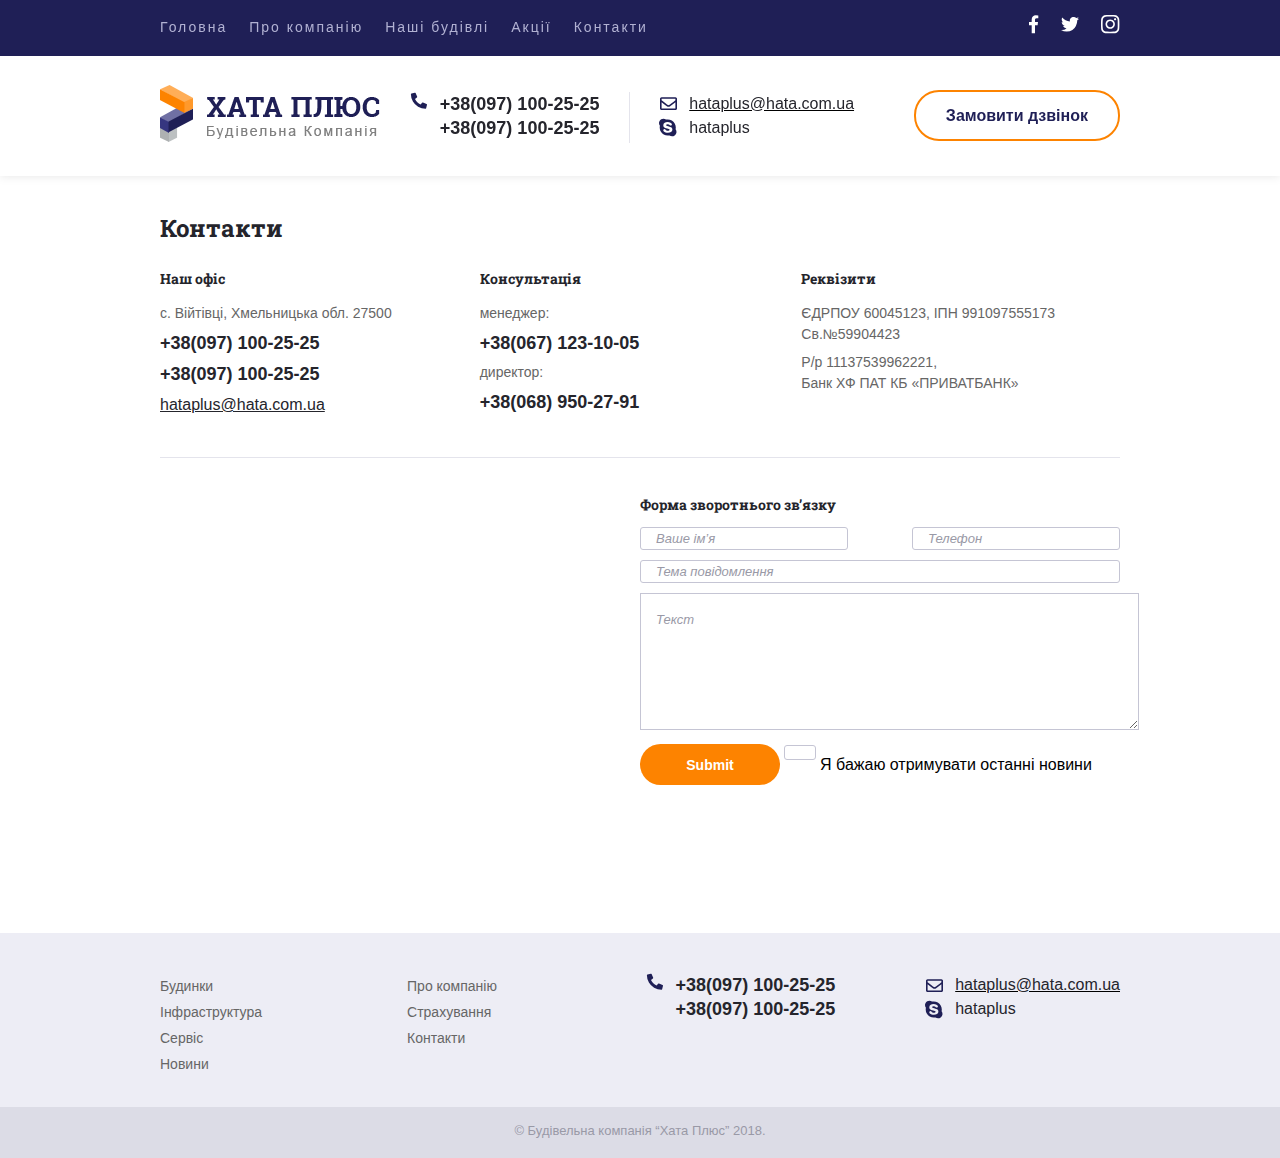
==== hata_contacts.html @ 02fb30c7 "github" ====
<!DOCTYPE html>
<html lang="en">

<head>
    <meta charset="UTF-8">
    <meta name="viewport" content="width=device-width, initial-scale=1.0">
    <title>Document</title>
    <link rel="stylesheet" href="css/style.css">
</head>

<body>
    <header class="header">
        <div class="up-menu">
            <div class="wrapper flex-between">
                <nav>
                    <ul class="sectors flex-between">
                        <li>
                            <a href="index.html">Головна</a>
                        </li>
                        <li>
                            <a href="#">Про компанію</a>
                        </li>
                        <li>
                            <a href="hata_price.html">Наші будівлі</a>
                            <ul class="houses">
                                <li><a href="#">Таунхауси</a></li>
                                <li><a href="#">Пентхауси</a></li>
                                <li><a href="#">Котеджі</a></li>
                                <li>
                                    <a href="#">Собачі будки</a>
                                    <ul class="dog-houses">
                                        <li><a href="#">Елітні будки</a></li>
                                        <li><a href="#">Для чіхуахуа</a></li>
                                        <li><a href="#">Вольєри</a></li>
                                        <li><a href="#">Халабуди</a></li>
                                    </ul>
                                </li>
                            </ul>
                        </li>
                        <li>
                            <a href="#">Акції</a>
                        </li>
                        <li>
                            <a href="hata_contacts.html">Контакти</a>
                        </li>
                    </ul>
                </nav>
                <nav>
                    <ul class="social-networks flex-between">
                        <li><a href="#">
                                <picture>
                                    <svg version="1.2" xmlns="http://www.w3.org/2000/svg" viewBox="0 0 11 19" width="11"
                                        height="19">
                                        <path class="a"
                                            d="m3.7 18.2h3.3v-8h2.6l0.4-3.2h-3v-2.2q0-0.8 0.3-1.1 0.3-0.5 1.3-0.5h1.7v-2.8q-1-0.2-2.5-0.2-1.8 0-3 1.2-1.1 1.1-1.1 3.1v2.5h-2.7v3.2h2.7z" />
                                    </svg>
                                </picture>
                            </a></li>
                        <li><a href="#">
                                <picture>
                                    <svg version="1.2" xmlns="http://www.w3.org/2000/svg" viewBox="0 0 18 15" width="18"
                                        height="15">
                                        <path class="a"
                                            d="m16.1 3.6q1.1-0.8 1.9-1.9-1.1 0.4-2.1 0.6 1.2-0.8 1.6-2.1-1.1 0.7-2.3 0.9-0.6-0.5-1.3-0.8-0.6-0.4-1.5-0.4-0.9 0-1.8 0.5-0.8 0.5-1.3 1.4-0.5 0.8-0.5 1.8 0 0.5 0.1 0.9-2.3-0.1-4.3-1.2-2-1-3.3-2.7-0.6 0.9-0.6 1.9 0 0.9 0.5 1.7 0.5 0.8 1.2 1.4-0.9-0.1-1.7-0.5 0 1.3 0.9 2.4 0.8 1 2.1 1.3-0.5 0.1-1 0.1-0.3 0-0.7-0.1 0.4 1.1 1.3 1.8 1 0.8 2.2 0.8-2.1 1.5-4.6 1.5-0.5 0-0.9 0 2.6 1.7 5.7 1.7 3.2 0 5.7-1.7 2.3-1.5 3.5-4 1.3-2.3 1.3-4.8 0-0.4-0.1-0.5z" />
                                    </svg>
                                </picture>
                            </a></li>
                        <li><a href="#">
                                <picture>
                                    <svg version="1.2" xmlns="http://www.w3.org/2000/svg" viewBox="0 0 19 19" width="19"
                                        height="19">
                                        <path fill-rule="evenodd" class="a"
                                            d="m9.2 4.4q1.3 0 2.3 0.6 1.1 0.7 1.8 1.8 0.6 1.1 0.6 2.3 0 1.3-0.6 2.4-0.7 1.1-1.8 1.7-1 0.6-2.3 0.6-1.3 0-2.4-0.6-1.1-0.6-1.7-1.7-0.6-1.1-0.6-2.4 0-1.2 0.6-2.3 0.6-1.1 1.7-1.8 1.1-0.6 2.4-0.6zm0 7.8q1.3 0 2.2-0.9 0.9-0.9 0.9-2.2 0-1.2-0.9-2.1-0.9-1-2.2-1-1.3 0-2.2 1-0.9 0.9-0.9 2.1 0 1.3 0.9 2.2 0.9 0.9 2.2 0.9zm6-8q0-0.4-0.3-0.8-0.3-0.3-0.8-0.3-0.4 0-0.8 0.3-0.3 0.4-0.3 0.8 0 0.5 0.3 0.8 0.4 0.3 0.8 0.3 0.5 0 0.8-0.3 0.3-0.3 0.3-0.8zm3.1 1.1q0.1 1.2 0.1 3.8 0 2.7-0.1 3.9 0 1.1-0.3 2-0.4 1-1.2 1.8-0.7 0.7-1.7 1.1-0.9 0.3-2.1 0.4-1.1 0-3.8 0-2.7 0-3.8 0-1.2-0.1-2.1-0.4-1-0.4-1.8-1.1-0.7-0.8-1.1-1.8-0.3-0.9-0.3-2-0.1-1.2-0.1-3.9 0-2.6 0.1-3.8 0-1.2 0.3-2 0.4-1.1 1.1-1.8 0.8-0.8 1.8-1.2 0.9-0.2 2.1-0.3 1.1-0.1 3.8-0.1 2.7 0 3.8 0.1 1.2 0.1 2.1 0.3 1 0.4 1.7 1.2 0.8 0.7 1.2 1.8 0.3 0.8 0.3 2zm-1.9 9.2q0.2-0.7 0.3-2.2 0-0.9 0-2.5v-1.3q0-1.7 0-2.6-0.1-1.5-0.3-2.2-0.5-1.3-1.8-1.8-0.7-0.2-2.2-0.3-0.9 0-2.6 0h-1.3q-1.6 0-2.5 0-1.5 0.1-2.2 0.3-1.3 0.5-1.8 1.8-0.2 0.7-0.3 2.2-0.1 0.9-0.1 2.6v1.3q0 1.6 0.1 2.5 0.1 1.5 0.3 2.2 0.5 1.3 1.8 1.8 0.7 0.2 2.2 0.3 0.9 0.1 2.5 0.1h1.3q1.7 0 2.6-0.1 1.5-0.1 2.2-0.3 1.3-0.5 1.8-1.8z" />
                                    </svg>
                                </picture>
                            </a></li>
                    </ul>
                </nav>
            </div>
        </div>
        <div class="header-contacts wrapper flex-between">
            <div class="header-contacts__logo logo flex-between">
                <a class="header-contacts__img" href="index.html">
                    <img src="img/logo.png" alt="">
                </a>
            </div>
            <div class="header-contacts__contacts phone-number">
                <p>
                    <span>
                        <a class="phone" href="tel:+38(097) 100-25-25">
                            <svg version="1.2" xmlns="http://www.w3.org/2000/svg" viewBox="0 0 17 17" width="17"
                                height="17">
                                <path class="a"
                                    d="m1.5 1.5q-0.3 0-0.4 0.2-0.2 0.2-0.2 0.5 0 3.9 2 7.3 1.9 3.3 5.2 5.2 3.4 2 7.4 2 0.2 0 0.5-0.2 0.2-0.1 0.2-0.4l0.8-3.3q0-0.2-0.1-0.5-0.1-0.2-0.4-0.3l-3.5-1.5q-0.2-0.1-0.5 0-0.2 0-0.4 0.2l-1.5 1.9q-1.9-0.9-3.3-2.3-1.4-1.4-2.3-3.2l1.9-1.6q0.2-0.2 0.3-0.4 0-0.2-0.1-0.5l-1.5-3.5q-0.1-0.2-0.3-0.3-0.3-0.2-0.5-0.1z" />
                            </svg>
                            +38(097) 100-25-25
                        </a>
                    </span>
                </p>
                <p>
                    <a href="tel:+38(097) 100-25-25">
                        +38(097) 100-25-25
                    </a>
                </p>
            </div>
            <div class="header-contacts__mail mail">
                <p class="header-contacts__mail--item">
                    <span>
                        <a class="mail" href="#">
                            <svg version="1.2" xmlns="http://www.w3.org/2000/svg" viewBox="0 0 18 13" width="18"
                                height="13">
                                <path fill-rule="evenodd" class="a"
                                    d="m16.4 0.2q0.7 0 1.1 0.5 0.5 0.5 0.5 1.1v9.6q0 0.7-0.5 1.1-0.4 0.5-1.1 0.5h-13.8q-0.7 0-1.1-0.5-0.5-0.4-0.5-1.1v-9.6q0-0.6 0.5-1.1 0.4-0.5 1.1-0.5zm0 1.6h-13.8v1.4q1.1 0.9 4.5 3.5l0.3 0.3q0.6 0.6 1 0.8 0.7 0.4 1.1 0.4 0.4 0 1-0.4 0.4-0.2 1.1-0.8l0.3-0.3q3.3-2.5 4.5-3.5zm-13.8 9.6h13.8v-6.2l-3.9 3q-0.8 0.7-1.3 1-0.9 0.6-1.7 0.6-0.8 0-1.7-0.6-0.5-0.3-1.4-1l-3.8-3z" />
                            </svg>
                            hataplus@hata.com.ua
                        </a>
                    </span>
                </p>
                <p>
                    <a class="skype" href="#">
                        <svg version="1.2" xmlns="http://www.w3.org/2000/svg" viewBox="0 0 18 19" width="18"
                            height="19">
                            <path fill-rule="evenodd" class="a"
                                d="m16.6 11.2q0.9 1.2 0.9 2.7 0 1.1-0.6 2.2-0.6 1-1.6 1.6-1 0.6-2.2 0.5-1.5 0-2.6-0.8-0.9 0.1-1.8 0.1-2.1 0-4-1.1-1.8-1-2.9-2.9-1.1-1.8-1.1-4 0-0.8 0.2-1.7-0.9-1.2-0.9-2.7 0-1.1 0.6-2.2 0.6-1 1.6-1.6 1-0.6 2.2-0.6 1.5 0 2.6 0.9 0.9-0.1 1.7-0.1 2.2 0 4.1 1.1 1.8 1 2.9 2.9 1.1 1.8 1.1 4 0 0.8-0.2 1.7zm-7.6 3.6q1.7 0 3-0.8 1.4-1 1.4-2.6 0-1.3-1.2-2.1-0.8-0.6-2.4-0.9l-0.6-0.2q-1.2-0.3-1.6-0.4-0.5-0.3-0.5-0.7 0-0.9 1.6-0.9 0.7 0 1.2 0.3 0.3 0.1 0.7 0.5 0.3 0.3 0.5 0.4 0.3 0.1 0.6 0.1 0.5 0 0.9-0.3 0.3-0.4 0.3-0.9 0-1-1.4-1.6-1.3-0.6-3-0.6-1.7 0-2.8 0.7-1.4 0.9-1.4 2.5 0 1.1 0.5 1.7 0.5 0.6 1.4 1 0.6 0.2 2 0.5l0.8 0.2q0.9 0.2 1.1 0.4 0.4 0.2 0.4 0.7 0 0.4-0.4 0.7-0.5 0.3-1.3 0.3-0.7 0-1.3-0.3-0.4-0.2-0.9-0.7-0.3-0.4-0.5-0.5-0.3-0.2-0.7-0.2-0.5 0-0.8 0.3-0.3 0.3-0.3 0.8 0 0.7 0.6 1.3 0.6 0.6 1.7 0.9 1.1 0.4 2.4 0.4z" />
                        </svg>
                        hataplus
                    </a>
                </p>
            </div>
            <div class="order flex-between">
                <p>
                    <a href="#"><b>Замовити дзвінок</b></a>
                </p>
            </div>
        </div>
    </header>
    <div class="wrapper">
        <div class="contacts-ocd">
            <h1>Контакти</h1>
            <div class="ocd flex-between">
                <div class="office">
                    <h3>Наш офіс</h3>
                    <p>с. Війтівці, Хмельницька обл. 27500</p>
                    <p>
                        <a class="phone" href="tel:+38(097) 100-25-25">
                            +38(097) 100-25-25
                        </a>
                    </p>
                    <p>
                        <a class="phone" href="tel:+38(097) 100-25-25">
                            +38(097) 100-25-25
                        </a>
                    </p>
                    <p class="header-contacts__mail--item">
                        <span>
                            <a class="mail-two" href="#">
                                hataplus@hata.com.ua
                            </a>
                        </span>
                    </p>
                </div>
                <div class="Consultation">
                    <h3>Консультація</h3>
                    <p>менеджер:</p>
                    <p>
                        <a class="phone" href="tel:+38(067) 123-10-05">
                            +38(067) 123-10-05
                        </a>
                    </p>
                    <p>директор:</p>
                    <p>
                        <a class="phone" href="tel:+38(068) 950-27-91">
                            +38(068) 950-27-91
                        </a>
                    </p>
                </div>
                <div class="Details">
                    <h3>Реквізити</h3>
                    <p>ЄДРПОУ 60045123, ІПН 991097555173 <br> Св.№59904423</p>
                    <p>Р/р 11137539962221, <br> Банк ХФ ПАТ КБ «ПРИВАТБАНК»</p>
                </div>
            </div>
        </div>
        <span>
            <hr>
        </span>
        
        <div class="mff flex-between">
            <div class="map">
                <iframe src="https://www.google.com/maps/d/embed?mid=1k1t9ROHVboImdUM75-BoyislqPootxo&ehbc=2E312F"></iframe>
            </div>
            <div class="feedback-form">
                <h2>Форма зворотнього зв’язку</h2>
                <div class="flex-between">
                    <label><input type="text" placeholder="Ваше ім’я"></label>
                    <label><input type="tel" placeholder="Телефон"></label>
                </div>
                <label><p class="text"><input type="text" placeholder="Тема повідомлення"></p></label>
                <p><textarea name="" id="" cols="30" rows="10" placeholder="Текст"></textarea></p>
                <label><input type="submit" placeholder="Відправити"></label>
                <label>
                  <span class="check">
                    <input type="checkbox">
                    <span></span>
                  </span>
                  Я бажаю отримувати останні новини
                 </label>
              </div>
            </div>
        </div>
    </div>



    



    <footer class="footer">
        <div class="wrapper">
            <div class="down-menu flex-between">
                <div class="down-left flex-between">
                    <div class="left">
                        <ul>
                            <li>
                                <a href="#">
                                    <p>Будинки</p>
                                </a>
                            </li>
                            <li>
                                <a href="#">
                                    <p>Інфраструктура</p>
                                </a>
                            </li>
                            <li>
                                <a href="#">
                                    <p>Сервіс</p>
                                </a>
                            </li>
                            <li>
                                <a href="#">
                                    <p>Новини</p>
                                </a>
                            </li>
                        </ul>
                    </div>
                    <div class="right flex-between">
                        <ul>
                            <li>
                                <a href="#">
                                    <p>Про компанію</p>
                                </a>
                            </li>
                            <li>
                                <a href="#">
                                    <p>Страхування</p>
                                </a>
                            </li>
                            <li>
                                <a href="#">
                                    <p>Контакти</p>
                                </a>
                            </li>
                        </ul>
                    </div>
                </div>
                <div class="down-right flex-between">
                    <div class="header-contacts__contacts phone-number">
                        <p class="phone-number__item">
                            <a class="phone" href="tel:+38(097) 100-25-25">
                                <svg version="1.2" xmlns="http://www.w3.org/2000/svg" viewBox="0 0 17 17" width="17"
                                    height="17">
                                    <path class="a"
                                        d="m1.5 1.5q-0.3 0-0.4 0.2-0.2 0.2-0.2 0.5 0 3.9 2 7.3 1.9 3.3 5.2 5.2 3.4 2 7.4 2 0.2 0 0.5-0.2 0.2-0.1 0.2-0.4l0.8-3.3q0-0.2-0.1-0.5-0.1-0.2-0.4-0.3l-3.5-1.5q-0.2-0.1-0.5 0-0.2 0-0.4 0.2l-1.5 1.9q-1.9-0.9-3.3-2.3-1.4-1.4-2.3-3.2l1.9-1.6q0.2-0.2 0.3-0.4 0-0.2-0.1-0.5l-1.5-3.5q-0.1-0.2-0.3-0.3-0.3-0.2-0.5-0.1z" />
                                </svg>
                                +38(097) 100-25-25
                            </a>
                        </p>
                        <p class="phone-number__item">
                            <a href="tel:+38(097) 100-25-25">
                                +38(097) 100-25-25
                            </a>
                        </p>
                    </div>
                    <div class="header-contacts__mail mail">
                        <p class="header-contacts__mail--item">
                            <span>
                                <a class="mail" href="#">
                                    <svg version="1.2" xmlns="http://www.w3.org/2000/svg" viewBox="0 0 18 13" width="18"
                                        height="13">
                                        <path fill-rule="evenodd" class="a"
                                            d="m16.4 0.2q0.7 0 1.1 0.5 0.5 0.5 0.5 1.1v9.6q0 0.7-0.5 1.1-0.4 0.5-1.1 0.5h-13.8q-0.7 0-1.1-0.5-0.5-0.4-0.5-1.1v-9.6q0-0.6 0.5-1.1 0.4-0.5 1.1-0.5zm0 1.6h-13.8v1.4q1.1 0.9 4.5 3.5l0.3 0.3q0.6 0.6 1 0.8 0.7 0.4 1.1 0.4 0.4 0 1-0.4 0.4-0.2 1.1-0.8l0.3-0.3q3.3-2.5 4.5-3.5zm-13.8 9.6h13.8v-6.2l-3.9 3q-0.8 0.7-1.3 1-0.9 0.6-1.7 0.6-0.8 0-1.7-0.6-0.5-0.3-1.4-1l-3.8-3z" />
                                    </svg>
                                    hataplus@hata.com.ua
                                </a>
                            </span>
                        </p>
                        <p>
                            <a class="skype" href="#">
                                <svg version="1.2" xmlns="http://www.w3.org/2000/svg" viewBox="0 0 18 19" width="18"
                                    height="19">
                                    <path fill-rule="evenodd" class="a"
                                        d="m16.6 11.2q0.9 1.2 0.9 2.7 0 1.1-0.6 2.2-0.6 1-1.6 1.6-1 0.6-2.2 0.5-1.5 0-2.6-0.8-0.9 0.1-1.8 0.1-2.1 0-4-1.1-1.8-1-2.9-2.9-1.1-1.8-1.1-4 0-0.8 0.2-1.7-0.9-1.2-0.9-2.7 0-1.1 0.6-2.2 0.6-1 1.6-1.6 1-0.6 2.2-0.6 1.5 0 2.6 0.9 0.9-0.1 1.7-0.1 2.2 0 4.1 1.1 1.8 1 2.9 2.9 1.1 1.8 1.1 4 0 0.8-0.2 1.7zm-7.6 3.6q1.7 0 3-0.8 1.4-1 1.4-2.6 0-1.3-1.2-2.1-0.8-0.6-2.4-0.9l-0.6-0.2q-1.2-0.3-1.6-0.4-0.5-0.3-0.5-0.7 0-0.9 1.6-0.9 0.7 0 1.2 0.3 0.3 0.1 0.7 0.5 0.3 0.3 0.5 0.4 0.3 0.1 0.6 0.1 0.5 0 0.9-0.3 0.3-0.4 0.3-0.9 0-1-1.4-1.6-1.3-0.6-3-0.6-1.7 0-2.8 0.7-1.4 0.9-1.4 2.5 0 1.1 0.5 1.7 0.5 0.6 1.4 1 0.6 0.2 2 0.5l0.8 0.2q0.9 0.2 1.1 0.4 0.4 0.2 0.4 0.7 0 0.4-0.4 0.7-0.5 0.3-1.3 0.3-0.7 0-1.3-0.3-0.4-0.2-0.9-0.7-0.3-0.4-0.5-0.5-0.3-0.2-0.7-0.2-0.5 0-0.8 0.3-0.3 0.3-0.3 0.8 0 0.7 0.6 1.3 0.6 0.6 1.7 0.9 1.1 0.4 2.4 0.4z" />
                                </svg>
                                hataplus
                            </a>
                        </p>
                    </div>
                </div>
            </div>
        </div>

        <div class="company">
            <p>&copy; Будівельна компанія “Хата Плюс” 2018.</p>
        </div>
    </footer>
</body>

</html>
---- css/style.css ----
@font-face {
    font-family: 'Roboto Slab';
    src: url('../fonts/RobotoSlab-Medium.woff2') format('woff2'),
        url('../fonts/RobotoSlab-Medium.woff') format('woff'),
        url('../fonts/RobotoSlab-Medium.ttf') format('truetype');
    font-weight: 500;
    font-style: normal;
    font-display: swap;
}
@font-face {
    font-family: 'Roboto Slab';
    src: url('../fonts/RobotoSlab-Regular.woff2') format('woff2'),
        url('../fonts/RobotoSlab-Regular.woff') format('woff'),
        url('../fonts/RobotoSlab-Regular.ttf') format('truetype');
    font-weight: normal;
    font-style: normal;
    font-display: swap;
}
@font-face {
    font-family: 'Roboto Slab';
    src: url('../fonts/RobotoSlab-Bold.woff2') format('woff2'),
        url('../fonts/RobotoSlab-Bold.woff') format('woff'),
        url('../fonts/RobotoSlab-Bold.ttf') format('truetype');
    font-weight: bold;
    font-style: normal;
    font-display: swap;
}
*{
    margin: 0;
    padding: 0;
}
body{
    background-color: #fff;
    font-family: "Arial";
}
img{
    width: 100%;
}
ul{
    list-style: none;
}
a{
    text-decoration: none;
}
hr{
    border: 0;
    border-top: 1px;
    width: 713px;
    height: 1px;
    background-color: #e4e4ec;
}
.header{
    filter: drop-shadow(0 0 5px rgba(0,0,0,0.1));
    background-color: #ffffff;
}
.wrapper{
    margin: 0 auto;
    max-width: 960px;
}
.flex-between{
    display: flex;
    justify-content: space-between;
}
.up-menu{
    position: fixed;
    width: 100%;
    top: 0;
    left: 0;
    background-color: #1f1f56;
    z-index: 1;
}
.up-menu li{
    padding: 15px 0px;
}
.up-menu a{
    font-size: 14px;
    letter-spacing: 2px;
    line-height: 24px;
    color: #b1b1d2;
    align-items: center;
}
.social-networks svg{ 
    fill: #fff;
}
.social-networks li:hover > a svg {
    fill: #fd8300;
    transition: all 0.5s ease;
}
.up-menu li:hover > a{
    color: #fd8300;  
    transition: all 0.5s ease;
}
.up-menu ul{
    column-gap: 22px;
}
.phone,
.mail,
.skype {
    position: relative;
}
.phone svg,
.mail svg,
.skype svg {
    position: absolute;
    /* top: 32px; */
    left: -30px;
}
.phone::before,
.mail::before,
.skype::before{
    content: "";
    position: absolute;
    top: 32px;
    left: -320px;
}
.header{
    background-color: #fff;
    padding-top: 55px;
    align-items: center;
}
.header-contacts{
    padding: 30px 0px;
    align-items: center;
}
.logo img{
    width: 100%;
}
.phone-number a{
    padding-right: 30px;
    font-size: 18px;
    line-height: 24px;
    color: #25252c;
    font-weight: bold;
}
.phone svg {
    fill: #1f1f56;
}
.phone:hover > svg{
    fill: #fd8300;
    transition: all 0.5s ease;
}
.phone-number span::after{
    content: "";
    position: absolute;
    width: 1px;
    height: 51px;
    background-color: #e4e4ec;
}
.mail a{
    font-size: 16px;
    line-height: 24px;
    color: #25252c;
    display: flex;
    align-items: center;
    column-gap: 12px;
}
.mail span{
    text-decoration: underline;
}
.mail svg{
    fill: #1f1f56;
}
.mail:hover > svg {
    fill: #fd8300;
    transition: all 0.5s ease;
}
.skype:hover > svg {
    fill: #fd8300;
    transition: all 0.5s ease;
}
.skype:hover > svg {
    fill: #fd8300;
    transition: all 0.5s ease;
}
.order a{
    color: #1f1f56;
    font-size: 16px;
    line-height: 24px;
    font-weight: bold;
    background-color: #ffffff;
    border-radius: 25px;
    border: 2px solid #fd8300;
    padding: 15px 30px;
    justify-content: center;
    align-items: center;
}
.order a:hover{
    color: #fd8300;
    transition: all 0.5s ease;
}
.img{
    padding-top: 40px;
    padding-bottom: 40px;
    background-image: url(../img/Rectangle\ 9.png);
    text-align: center;
}
.img img{
    width: 100%;
}
.img h2{
    font-size: 30px;
    letter-spacing: 2px;
    line-height: 24px;
    text-transform: uppercase;
    color: #ffffff;
    font-weight: 700;
    font-family: "Roboto Slab";
}
.img span{
    font-size: 14px;
    line-height: 24px;
    color: #ffffff;
    text-align: center;
}
.img p{
    padding-top: 12px;
    font-size: 24px;
    line-height: 24px;
    color: #fd8300;
    font-weight: bold;
}
.img b{
    font-size: 40px;
    line-height: 24px;
    color: #fd8300;
    font-weight: bold;
}
.about-company h1{
    padding: 28px 0px;
    font-size: 30px;
    line-height: 24px;
    color: #24242b;
    font-weight: 700;
    font-family: "Roboto Slab";
}
.about-company p{
    max-width: 677px;
    max-height: 193px;
    font-size: 14px;
    line-height: 24px;
    color: #666666;
    padding-bottom: 25px;
}
.about-company a{
    font-size: 14px;
    line-height: 24px;
    font-weight: bold;
    color: #fd8300;
}
.about-company a:hover{
    text-decoration: underline;
}
.center-left{
    padding-bottom: 46px;
}
.projects h2{
    padding-top: 30px;
    padding-bottom: 24px;
    font-size: 24px;
    line-height: 24px;
    color: #24242b;
    font-weight: 700;
    font-family: "Roboto Slab";
}
.figcaption h3{
    font-size: 14px;
    line-height: 24px;
    color: #1f1f56;
    font-weight: bold;
    column-gap: 10px;
}
.figcaption h3:hover{
    text-decoration: underline;
    transition: all 0.5s ease;
}
.figcaption p{
    max-height: 53px;
    font-size: 13px;
    line-height: 18px;
    color: #9999a6;
    column-gap: 10px;
} 
aside {
    padding-top: 36px;
}
.aside-menu{
    position: sticky;
    top: 60px;
}
.menu li:last-child{
    border-radius: 0px 0px 3px 3px;
    overflow: hidden;
}
.menu{
    min-width: 220px;
}
.menu h3{
    padding: 17px;
    border-radius: 3px 3px 0px 0px;
    background-color: #1f1f56;
    color:#fff;
  }
  .submenu{
    display:none;
    font-size: 14px;
    line-height: 24px;
    color: #666666;
  }
  .submenu a{
    background-color:#e4e4ec;
  }
  .menu a:hover{
    background-color: #fd8300;
    color: #fff;
    transition: all 0.5s ease;
  }
  .submenu a:hover{
    background-color: #cecedd;
    transition: all 0.5s ease;
  }
  .menu li:hover > .submenu{
    display: block;
    transition: all 0.5s ease;
  }
  .menu > li > a{
    position: relative;
  }
  .menu > li > a:before{
    content: "";
    position: absolute;
    top: 50%;
    right: 16px;
    width: 7px;
    height: 7px;
    border-top: 2px solid #666666;
    border-left: 2px solid #666666;
    transform: translateY(-50%) rotate(135deg);
    transition: all is ease;
  }
  .menu > li:hover > a:before {
    color: #ffffff;
    border-color: #fff;
    transform: translateY(-50%) rotate(225deg);
    transition: all 0.5s ease;
  }
  .menu a{
    display: block;
    padding: 17px;
    box-shadow: inset 0px -1px 0px #cecedd;
    font-size: 14px;
    line-height: 24px;
    color: #25252c;
    background-color: #e4e4ec;
  }
  footer{
    align-items: flex-start;
    justify-content: start;
    background-color: #ededf5;
  }
  .down-menu{
    padding-top: 40px;
    align-items: start;
    justify-content: space-between;
    align-items: flex-start;
  }
  .down-left{
    column-gap: 145px;
  }
  .down-right{
    column-gap: 90px;
    align-items: flex-start;
  }
.left{
    padding-bottom: 30px;
}
  .left p,
  .right p{
    font-size: 14px;
    line-height: 26px;
    color: #666666;
  }
  .left ul p:hover,
  .right ul p:hover{
    color: #fd8300;
    text-decoration: underline;
  }
  .company{
    background-color: #dcdce6;
  }
  .company p{
    font-size: 13px;
    line-height: 18px;
    color: #9999a6;
    text-align: center;
    padding: 15px 0px 18px;
  }






  
.houses li:hover > a{
    color: #fff;
}
.houses a{
    font-size: 12px;
    letter-spacing: 2px;
    line-height: 24px;
    color: #25252c;
    padding-left: 10px;
    padding-right: 25px;
}
.houses li{
    padding: 8px 0px;
    box-shadow: inset 0px 1px 0px #cecedd;
}
.sectors li,
.houses li{
    border-radius: 3px 3px 0px 0px;
    position: relative;
}
.sectors li:last-child,
.houses li:last-child{
    border-radius: 0px 0px 3px 3px;
}
.dog-houses,
.houses{
    position: absolute;
    top: calc(100% + 5px);
    left: 0;
    min-width: 140px;
    border-radius: 3px;
    background-color: #e4e4ec;
}
.houses::before{
    content: "";
    position: absolute;
    border-top: 5px solid transparent;
    width: 100%;
    top: -5px;
    left: 0;
}
.dog-houses{
    top: 0;
    left: calc(100% + 4px);
}
.houses li:hover{
    background-color: #fd8300;
}
.houses,
.dog-houses{
    list-style: none;
    display:none; 
}
.sectors li:hover > .houses,
.houses li:hover > .dog-houses{
    display: block;
} 
.dog-houses::before{
    content: "";
    position: absolute;
    top: 0;
    left: -4px;
    border-left: 4px solid transparent;
    height: 100%;
}
.houses > li > a{
    position: relative;
  }
  .houses > li > a:before{
    content: "";
    position: absolute;
    top: 50%;
    left: 110px;
    width: 7px;
    height: 7px;
    border-top: 2px solid #666666;
    border-left: 2px solid #666666;
    transform: translateY(-50%) rotate(135deg);
    transition: all is ease;
  }
  .houses > li:hover > a:before {
    color: #fff;
    border-color: #fff;
    transform: translateY(-50%) rotate(225deg);
    transition: all 0.5s ease;
  } 

  .price h1{
    font-size: 24px;
    line-height: 24px;
    color: #24242b;
    font-weight: 700;
    font-family: "Roboto Slab";
    padding-bottom: 22px;
    padding-top: 40px;
}
.price p{
    font-size: 14px;
    line-height: 24px;
    color: #666666;
}
.price span p:last-child{
    padding-bottom: 25px;
}
table{
    margin-bottom: 27px;
    width: 100%;
    border-collapse: collapse;
    background-color: #e4e4ec;
    border-radius: 3px;
    overflow: hidden;
}
th{
    padding: 10px;
    background-color: #1f1f56;
    font-size: 14px;
    line-height: 24px;
    color: #ffffff;
    font-weight: 700;
    font-family: "Roboto Slab";
  }
thead tr+tr{
    border:  1px solid #274569;
  }
thead th{
    box-shadow: inset 1px 0px 0px #274569;
}
tbody>tr{
    width: 960px;
    height: 41px;
    background-color: #e4e4ec;
}  
tbody>tr+tr{
    box-shadow: inset 0px 1px 0px #cecedd;
}
  td{
    padding: 15px;
    font-size: 14px;
    line-height: 24px;
    color: #666666;
    align-items: center;
    box-shadow: inset 1px 0px 0px #cecedd;
}   
 td:first-child{
    text-align: left;
}
td:last-child{
    text-align: right;
}
td+td:not(:last-child){
    text-align: center;
}
tr:hover{
    background-color: #fd8300;
    transition: all 0.5s ease;
  }
tr:hover > td{
    color: #fff;
}
.price{
    padding-bottom: 33px;
}
.price span p:last-child{
    padding-bottom: 27px;
}
.price a{
    font-size: 14px;
    line-height: 24px;
    color: #fd8300;
    font-weight: bold;
    margin-bottom: 33px;
}
.price a:hover{
    text-decoration: underline;
    transition: all 0.5s ease;
}
span > hr {
    border: 0;
    border-top: 1px;
    width: 960px;
    height: 1px;
    background-color: #e4e4ec;
}
.projects-two{
    min-width: 960px;
}
.projects-two h2{
    padding-top: 30px;
    padding-bottom: 24px;
    font-size: 24px;
    line-height: 24px;
    color: #24242b;
    font-weight: 700;
    font-family: "Roboto Slab";
}
figcaption{
    position: relative;
  }
  figcaption a {
    position: absolute;
    top: 0;
    left: 0;
    width: 100%;
    height: 100%;
    z-index: 1;
  }
  img{
    transition: all 1s ease;
  }
  a:hover ~ picture > img{
    transform: scale(1.1);
  }
  a:hover ~ h3{
    transform: scale(1.1);
    transition: all 1s ease;
  }



  

.ocd{
    justify-content: start;
    column-gap: 88px;
}
.contacts-ocd{
    padding-bottom: 33px;
}
.contacts-ocd h1{
    font-size: 24px;
    line-height: 24px;
    color: #24242b;
    font-weight: 700;
    font-family: "Roboto Slab";
    padding-top: 40px;
    padding-bottom: 27px;
}
.contacts-ocd h3{
    font-size: 14px;
    line-height: 24px;
    color: #24242b;
    font-weight: 700;
    font-family: "Roboto Slab";
    padding-bottom: 12px;
}
.contacts-ocd p{
    font-size: 14px;
    line-height: 21px;
    color: #666666;
    padding-bottom: 7px;
}
.mail-two{
    font-size: 16px;
    line-height: 24px;
    text-decoration: underline;
    color: #25252c;
}
.Consultation{
    margin-right: 74px;
}

.phone {
    font-size: 18px;
    line-height: 24px;
    color: #25252c;
    font-weight: bold;
}
.map{
    overflow: hidden;
    position: relative;
    min-width: 466px;
    min-height: 400px;
}
iframe{
    height: 100%;
    position: absolute;
    top: -71px;
    width: 100%;
    border: none;
}
.contacts span>a {
    color: #25252c;
    font-size: 16px;
    line-height: 24px;
    text-decoration: underline;
}

.contacts{
    padding-bottom: 25px;
}
.mff{
    padding-top: 35px;
    padding-bottom: 40px;
    width: 100%;
}

.mff h2{
    font-size: 14px;
    line-height: 24px;
    color: #24242b;
    font-weight: 700;
    font-family: "Roboto Slab";
    padding-bottom: 10px;
}
.feedback-form{
    width: 50% ;
}
input{ 
    border: 1px solid #c5c5d4;
    width: 100%;    
    box-sizing: border-box;
    padding: 0px 15px;
    border-radius: 3px;
}
::placeholder{
    color: #9999a6;
    font-style: italic;
}
label input{
    font-size: 13px;
    line-height: 21px;
    margin-bottom: 10px;
  }
  
  .text input{
    font-size: 13px;
    line-height: 21px;
    margin-bottom: 10px;
  }
  
  textarea{
    width: 100%;    
    max-width: 467px;
    max-height: 75px;
    padding: 15px;
    min-height: 105px;
    border: 1px solid #c5c5d4;
    font-size: 13px;
    line-height: 21px;
    font-family: "Arial";
    margin-bottom: 10px;
  }
  
  input[type=checkbox]{
    appearance: none;
    width: 15px;
    height: 15px;
    border-radius: 3px;
  }
  
  .check{
    position: relative;
  }
  
  .check span{
    position: absolute;
  }
  
  input:checked + span{
    top: -5%;
    left: 50%;
    width: 6px;
    height: 8px;
    border-top: 2px solid #000;
    border-left: 2px solid #000;
    transform: rotate(-135deg);
  }
  
  input[type=submit]{
    width: 140px;
    height: 41px;
    border: none;
    border-radius: 21px;
    background-color: #fd8300;
    font-size: 14px;
    line-height: 24px;
    color: #ffffff;
    font-weight: bold;
    text-align: center;
  }
  
  label span{
    font-size: 13px;
    line-height: 21px;
    color: #666666;
    font-family: "Arial";
  }
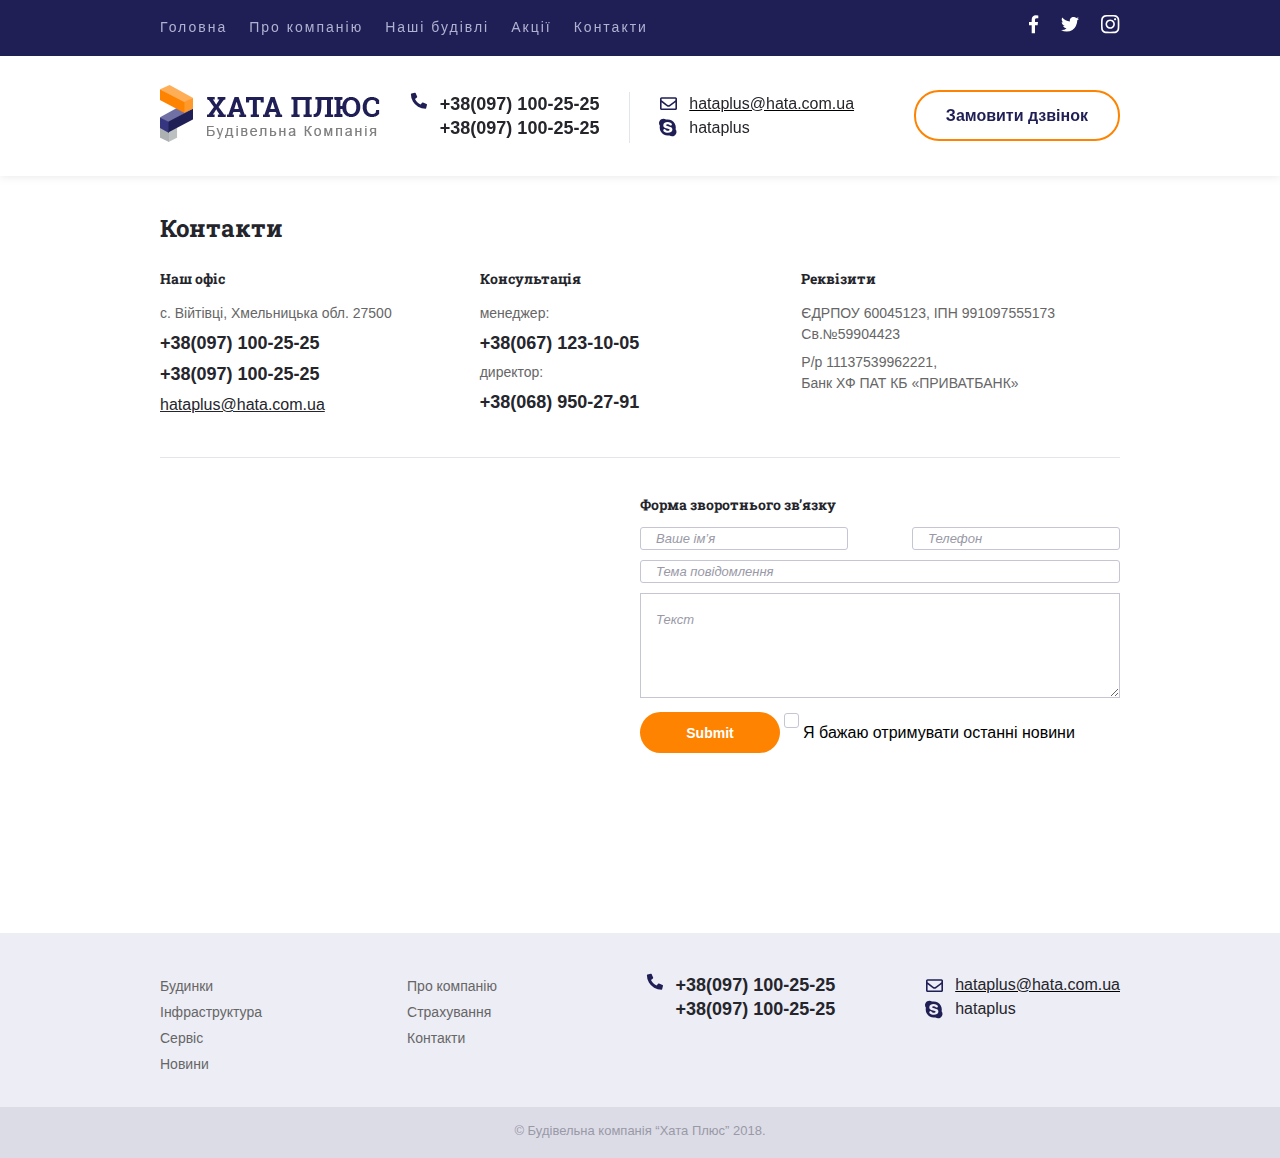
==== commit 81594fd4: "github" ====
--- a/hata_contacts.html
+++ b/hata_contacts.html
@@ -191,9 +191,9 @@
             </div>
             <div class="feedback-form">
                 <h2>Форма зворотнього зв’язку</h2>
-                <div class="flex-between">
-                    <label><input type="text" placeholder="Ваше ім’я"></label>
-                    <label><input type="tel" placeholder="Телефон"></label>
+                <div class="tt flex-between">
+                    <label><p><input type="text" placeholder="Ваше ім’я"></p></label>
+                    <label><p><input type="tel" placeholder="Телефон"></p></label>
                 </div>
                 <label><p class="text"><input type="text" placeholder="Тема повідомлення"></p></label>
                 <p><textarea name="" id="" cols="30" rows="10" placeholder="Текст"></textarea></p>
--- a/css/style.css
+++ b/css/style.css
@@ -706,13 +706,11 @@
     padding-bottom: 10px;
 }
 .feedback-form{
-    width: 50% ;
+    width: 50% ;    
 }
 input{ 
     border: 1px solid #c5c5d4;
-    width: 100%;    
     box-sizing: border-box;
-    padding: 0px 15px;
     border-radius: 3px;
 }
 ::placeholder{
@@ -724,7 +722,14 @@
     line-height: 21px;
     margin-bottom: 10px;
   }
-  
+  .tt input {
+    padding: 15px;
+  }
+  input[type=text],
+  input[type=tel]{
+    width: 100%;    
+    padding: 0px 15px;
+  }
   .text input{
     font-size: 13px;
     line-height: 21px;
@@ -733,7 +738,6 @@
   
   textarea{
     width: 100%;    
-    max-width: 467px;
     max-height: 75px;
     padding: 15px;
     min-height: 105px;
@@ -742,6 +746,8 @@
     line-height: 21px;
     font-family: "Arial";
     margin-bottom: 10px;
+    resize: vertical;
+    box-sizing: border-box;
   }
   
   input[type=checkbox]{
@@ -762,11 +768,13 @@
   input:checked + span{
     top: -5%;
     left: 50%;
-    width: 6px;
-    height: 8px;
+    width: 8px;
+    height: 5px;
     border-top: 2px solid #000;
     border-left: 2px solid #000;
     transform: rotate(-135deg);
+    /* transition: ; */
+
   }
   
   input[type=submit]{
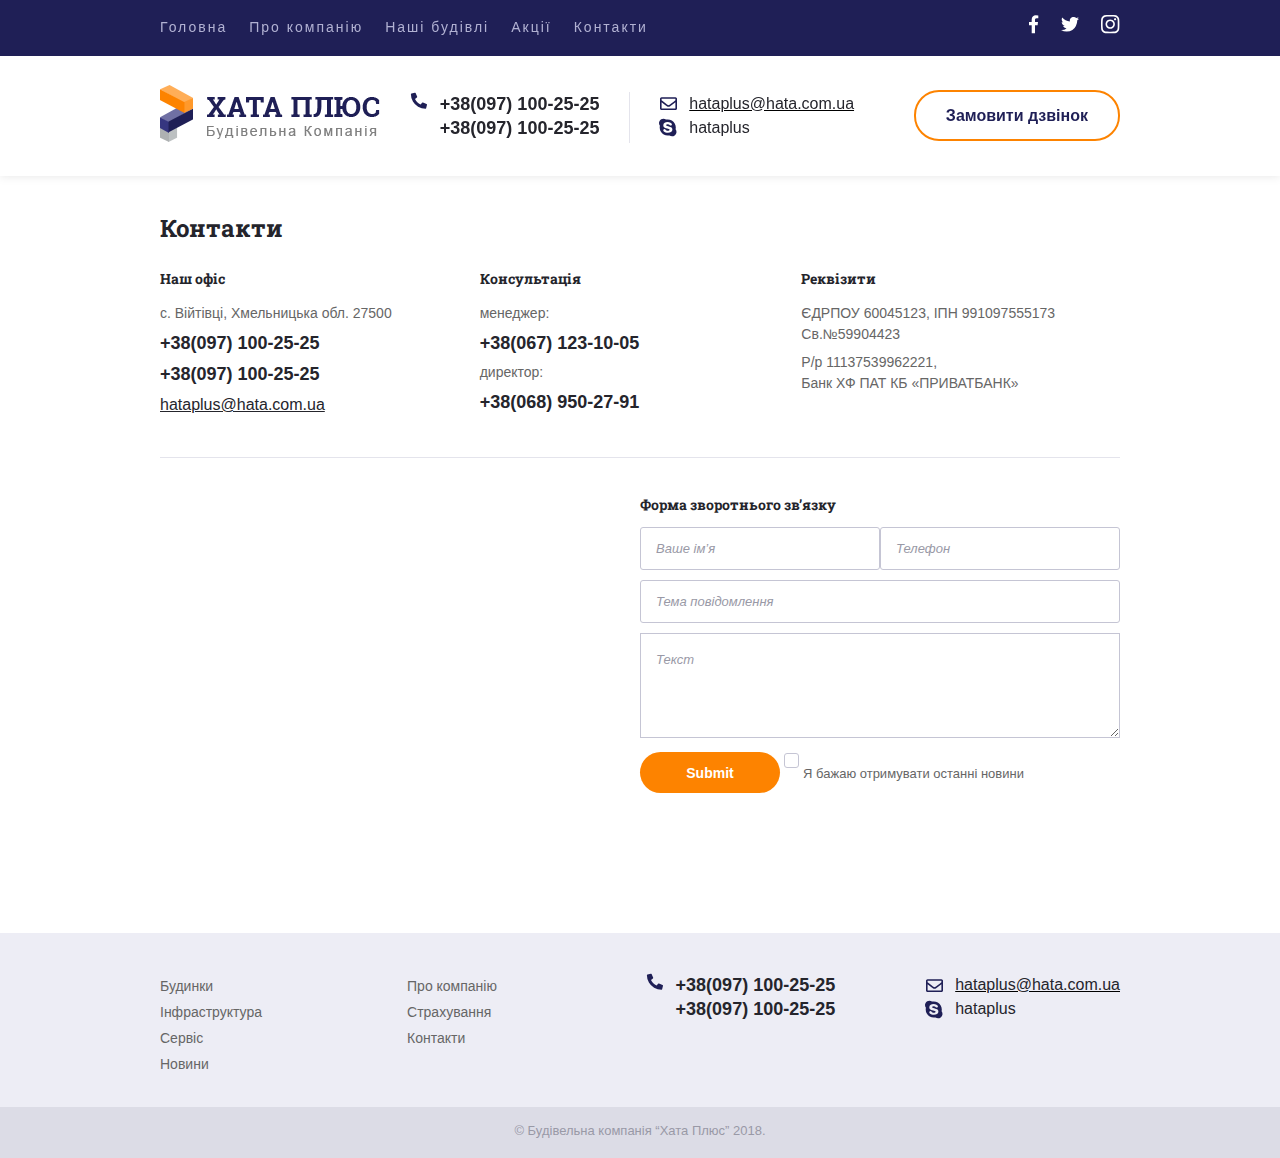
==== commit ec675d7e: "github" ====
--- a/hata_contacts.html
+++ b/hata_contacts.html
@@ -202,8 +202,8 @@
                   <span class="check">
                     <input type="checkbox">
                     <span></span>
+                    Я бажаю отримувати останні новини
                   </span>
-                  Я бажаю отримувати останні новини
                  </label>
               </div>
             </div>
--- a/css/style.css
+++ b/css/style.css
@@ -728,7 +728,8 @@
   input[type=text],
   input[type=tel]{
     width: 100%;    
-    padding: 0px 15px;
+    padding: 10px 15px;
+    padding-right: 55px;
   }
   .text input{
     font-size: 13px;
@@ -772,9 +773,7 @@
     height: 5px;
     border-top: 2px solid #000;
     border-left: 2px solid #000;
-    transform: rotate(-135deg);
-    /* transition: ; */
-
+    transform: translate(-50%, -50%) rotate(-135deg);
   }
   
   input[type=submit]{
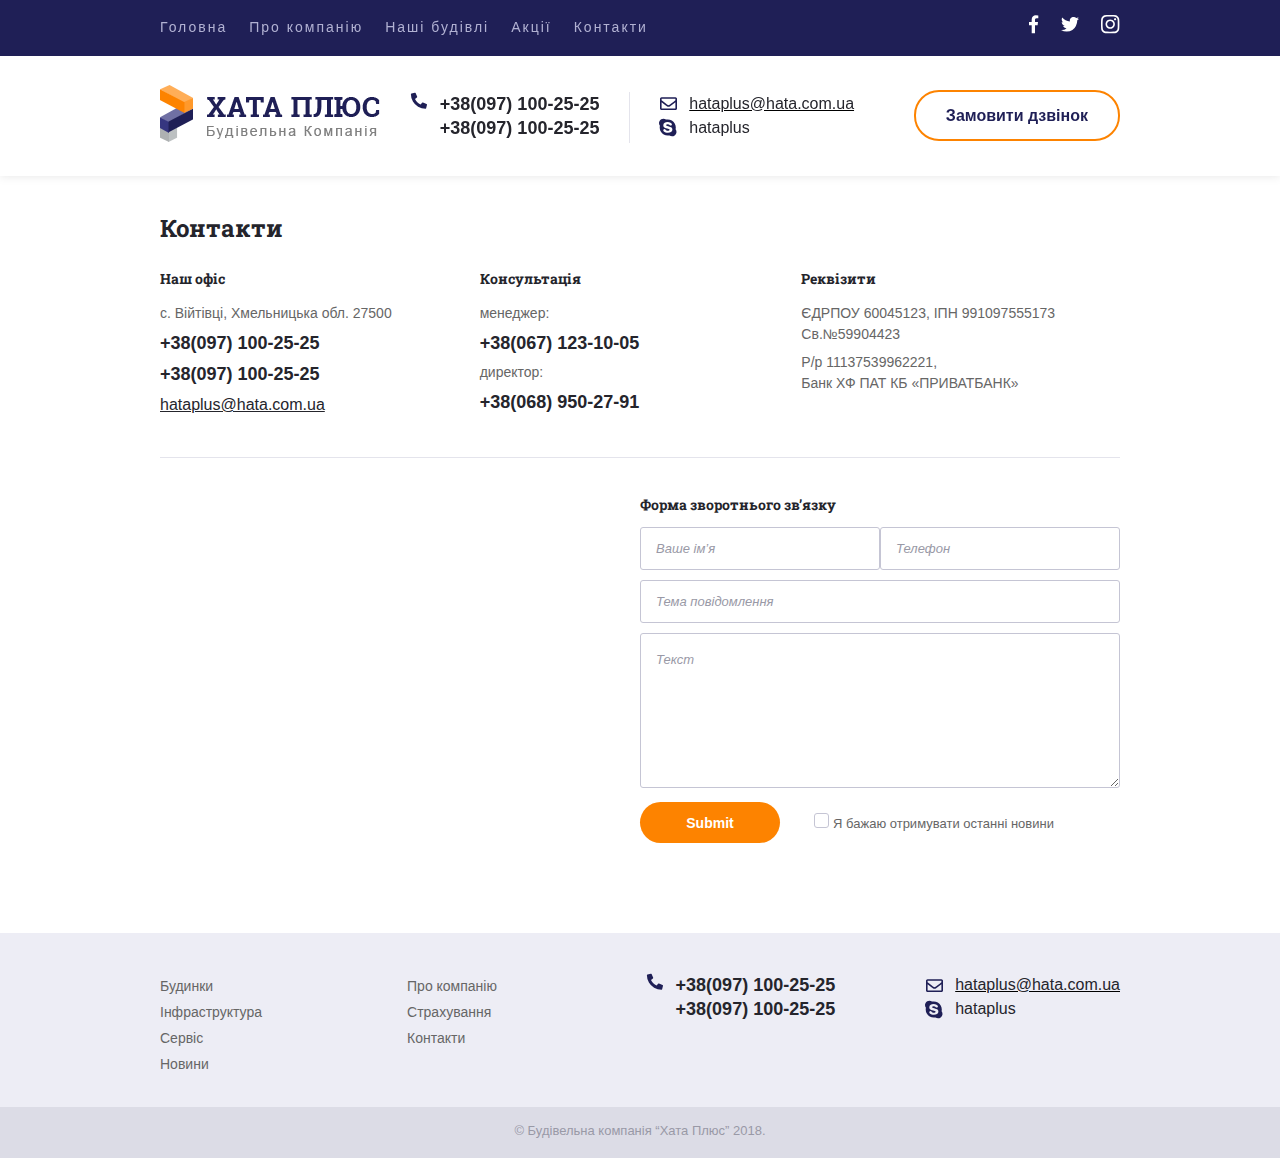
==== commit 398c57d1: "github" ====
--- a/hata_contacts.html
+++ b/hata_contacts.html
@@ -202,8 +202,8 @@
                   <span class="check">
                     <input type="checkbox">
                     <span></span>
-                    Я бажаю отримувати останні новини
-                  </span>
+                </span>
+                <span>Я бажаю отримувати останні новини</span>
                  </label>
               </div>
             </div>
--- a/css/style.css
+++ b/css/style.css
@@ -720,7 +720,6 @@
 label input{
     font-size: 13px;
     line-height: 21px;
-    margin-bottom: 10px;
   }
   .tt input {
     padding: 15px;
@@ -730,18 +729,18 @@
     width: 100%;    
     padding: 10px 15px;
     padding-right: 55px;
-  }
+    margin-bottom: 10px;
+}
   .text input{
     font-size: 13px;
     line-height: 21px;
-    margin-bottom: 10px;
   }
   
   textarea{
     width: 100%;    
-    max-height: 75px;
+    min-height: 105px;
+    max-height: 155px;
     padding: 15px;
-    min-height: 105px;
     border: 1px solid #c5c5d4;
     font-size: 13px;
     line-height: 21px;
@@ -749,6 +748,7 @@
     margin-bottom: 10px;
     resize: vertical;
     box-sizing: border-box;
+    border-radius: 3px;
   }
   
   input[type=checkbox]{
@@ -767,7 +767,7 @@
   }
   
   input:checked + span{
-    top: -5%;
+    top: 3px;
     left: 50%;
     width: 8px;
     height: 5px;
@@ -787,6 +787,7 @@
     color: #ffffff;
     font-weight: bold;
     text-align: center;
+    margin-right: 30px;
   }
   
   label span{
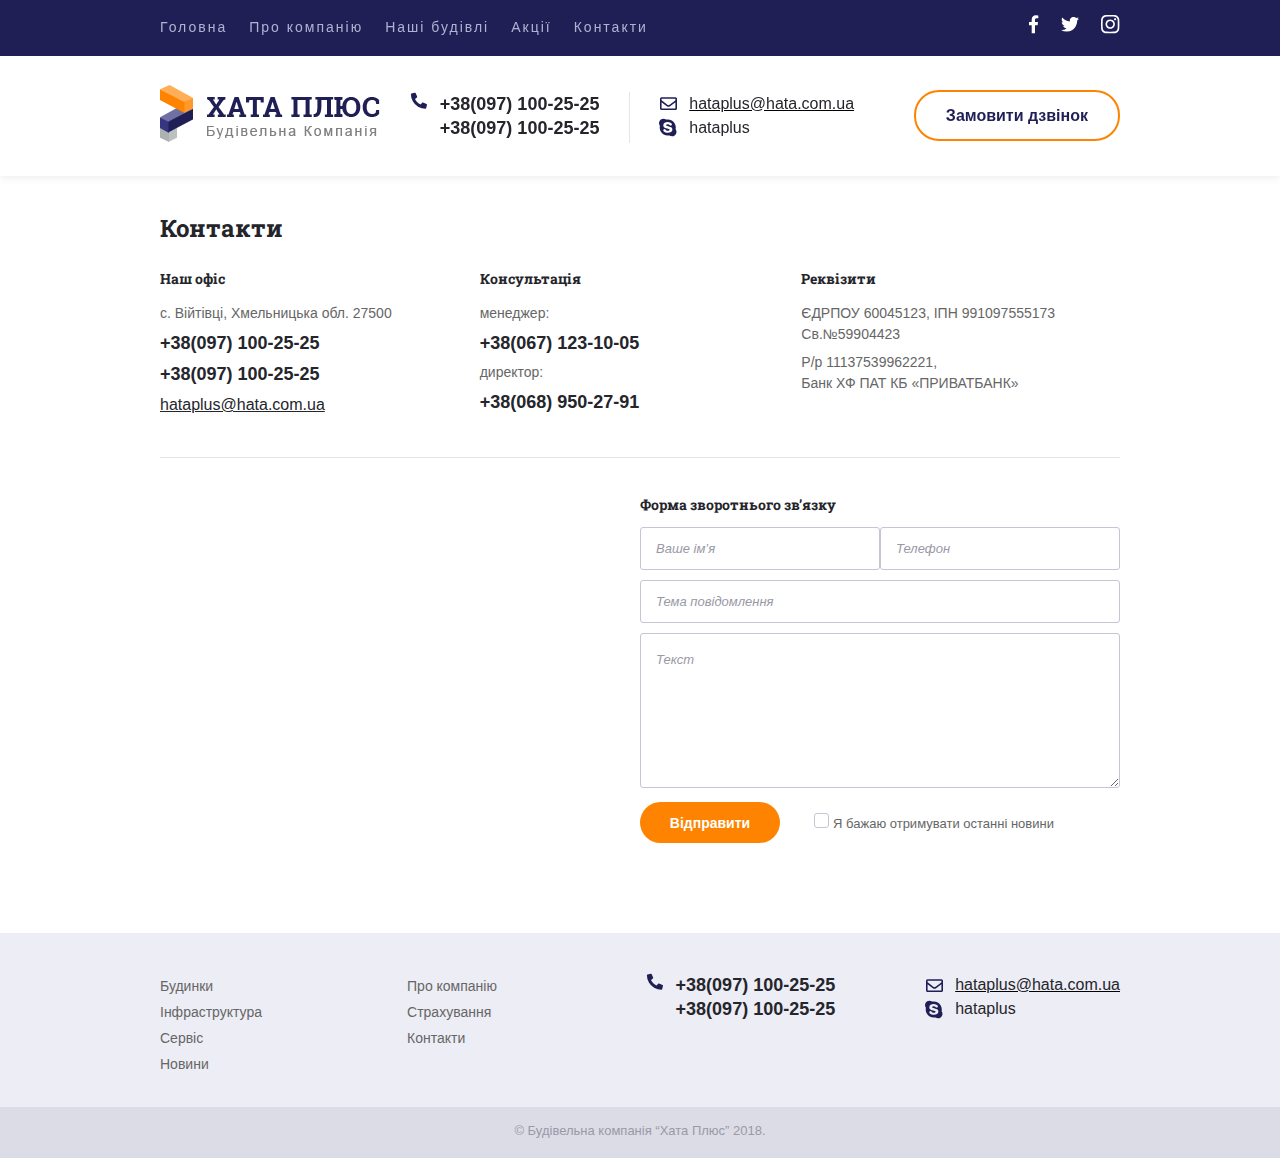
==== commit 1371f912: "github" ====
--- a/hata_contacts.html
+++ b/hata_contacts.html
@@ -4,7 +4,7 @@
 <head>
     <meta charset="UTF-8">
     <meta name="viewport" content="width=device-width, initial-scale=1.0">
-    <title>Document</title>
+    <title>компанія хата плюс, контакти для зв'язку з нами та місцезнаходження</title>
     <link rel="stylesheet" href="css/style.css">
 </head>
 
@@ -185,29 +185,31 @@
             <hr>
         </span>
         
-        <div class="mff flex-between">
-            <div class="map">
-                <iframe src="https://www.google.com/maps/d/embed?mid=1k1t9ROHVboImdUM75-BoyislqPootxo&ehbc=2E312F"></iframe>
-            </div>
-            <div class="feedback-form">
-                <h2>Форма зворотнього зв’язку</h2>
-                <div class="tt flex-between">
-                    <label><p><input type="text" placeholder="Ваше ім’я"></p></label>
-                    <label><p><input type="tel" placeholder="Телефон"></p></label>
-                </div>
-                <label><p class="text"><input type="text" placeholder="Тема повідомлення"></p></label>
-                <p><textarea name="" id="" cols="30" rows="10" placeholder="Текст"></textarea></p>
-                <label><input type="submit" placeholder="Відправити"></label>
-                <label>
-                  <span class="check">
-                    <input type="checkbox">
-                    <span></span>
-                </span>
-                <span>Я бажаю отримувати останні новини</span>
-                 </label>
-              </div>
-            </div>
-        </div>
+        <form action="index.php" method="post">
+            <div class="mff flex-between">
+                <div class="map">
+                    <iframe src="https://www.google.com/maps/d/embed?mid=1k1t9ROHVboImdUM75-BoyislqPootxo&ehbc=2E312F"></iframe>
+                </div>
+                <div class="feedback-form">
+                    <h2>Форма зворотнього зв’язку</h2>
+                    <div class="tt flex-between">
+                        <label><p><input type="text" placeholder="Ваше ім’я" name="user-name"></p></label>
+                        <label><p><input type="tel" placeholder="Телефон" name="phone-number"></p></label>
+                    </div>
+                    <label><p class="text"><input type="text" placeholder="Тема повідомлення" name="message-subject"></p></label>
+                    <p><textarea name="" id="" cols="30" rows="10" placeholder="Текст" name="text"></textarea></p>
+                    <label><input type="submit" value="Відправити"></label>
+                    <label>
+                      <span class="check">
+                        <input type="checkbox" name="wish" value="1">
+                        <span></span>
+                        </span>
+                        <span>Я бажаю отримувати останні новини</span>
+                    </label>
+                  </div>
+                </div>
+            </div>
+        </form>
     </div>
 
 
--- a/css/style.css
+++ b/css/style.css
@@ -768,9 +768,9 @@
   
   input:checked + span{
     top: 3px;
-    left: 50%;
-    width: 8px;
-    height: 5px;
+    left: 45%;
+    width: 5px;
+    height: 8px;
     border-top: 2px solid #000;
     border-left: 2px solid #000;
     transform: translate(-50%, -50%) rotate(-135deg);
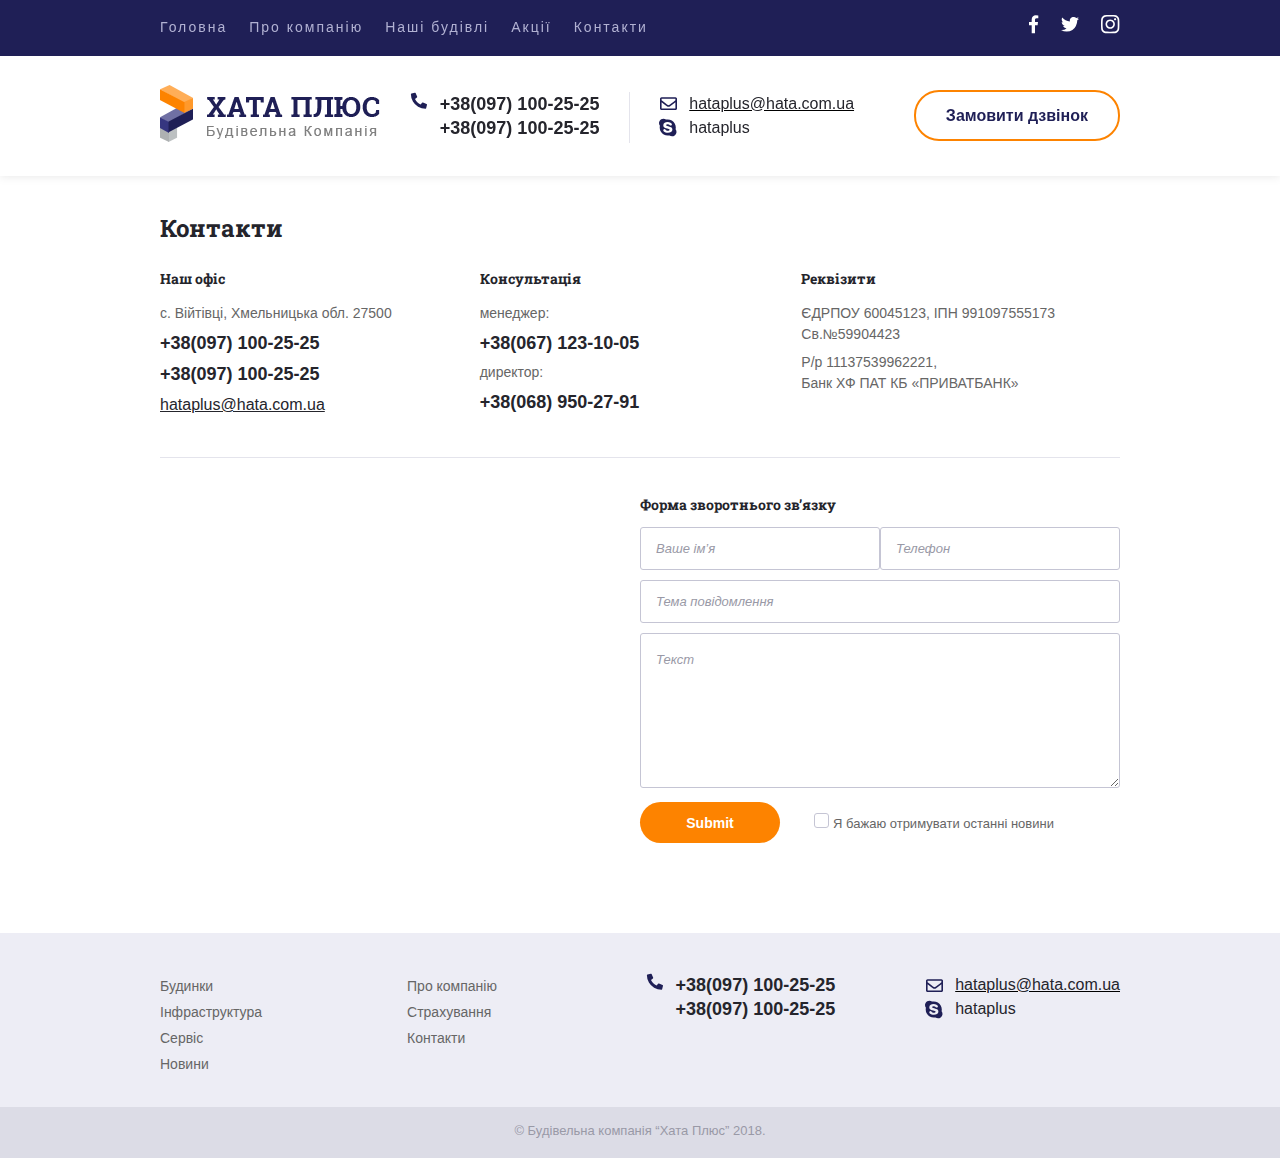
==== commit 419a12ac: "github" ====
--- a/hata_contacts.html
+++ b/hata_contacts.html
@@ -185,31 +185,29 @@
             <hr>
         </span>
         
-        <form action="index.php" method="post">
-            <div class="mff flex-between">
-                <div class="map">
-                    <iframe src="https://www.google.com/maps/d/embed?mid=1k1t9ROHVboImdUM75-BoyislqPootxo&ehbc=2E312F"></iframe>
-                </div>
-                <div class="feedback-form">
-                    <h2>Форма зворотнього зв’язку</h2>
-                    <div class="tt flex-between">
-                        <label><p><input type="text" placeholder="Ваше ім’я" name="user-name"></p></label>
-                        <label><p><input type="tel" placeholder="Телефон" name="phone-number"></p></label>
-                    </div>
-                    <label><p class="text"><input type="text" placeholder="Тема повідомлення" name="message-subject"></p></label>
-                    <p><textarea name="" id="" cols="30" rows="10" placeholder="Текст" name="text"></textarea></p>
-                    <label><input type="submit" value="Відправити"></label>
-                    <label>
-                      <span class="check">
-                        <input type="checkbox" name="wish" value="1">
+        <div class="mff flex-between">
+            <div class="map">
+                <iframe src="https://www.google.com/maps/d/embed?mid=1k1t9ROHVboImdUM75-BoyislqPootxo&ehbc=2E312F"></iframe>
+            </div>
+            <div class="feedback-form">
+                <h2>Форма зворотнього зв’язку</h2>
+                <div class="tt flex-between">
+                    <label><p><input type="text" placeholder="Ваше ім’я"></p></label>
+                    <label><p><input type="tel" placeholder="Телефон"></p></label>
+                </div>
+                <label><p class="text"><input type="text" placeholder="Тема повідомлення"></p></label>
+                <p><textarea name="" id="" cols="30" rows="10" placeholder="Текст"></textarea></p>
+                <label><input type="submit" placeholder="Відправити"></label>
+                <label>
+                    <span class="check">
+                        <input type="checkbox">
                         <span></span>
-                        </span>
-                        <span>Я бажаю отримувати останні новини</span>
-                    </label>
-                  </div>
-                </div>
-            </div>
-        </form>
+                    </span>
+                <span>Я бажаю отримувати останні новини</span>
+                </label>
+              </div>
+            </div>
+        </div>
     </div>
 
 
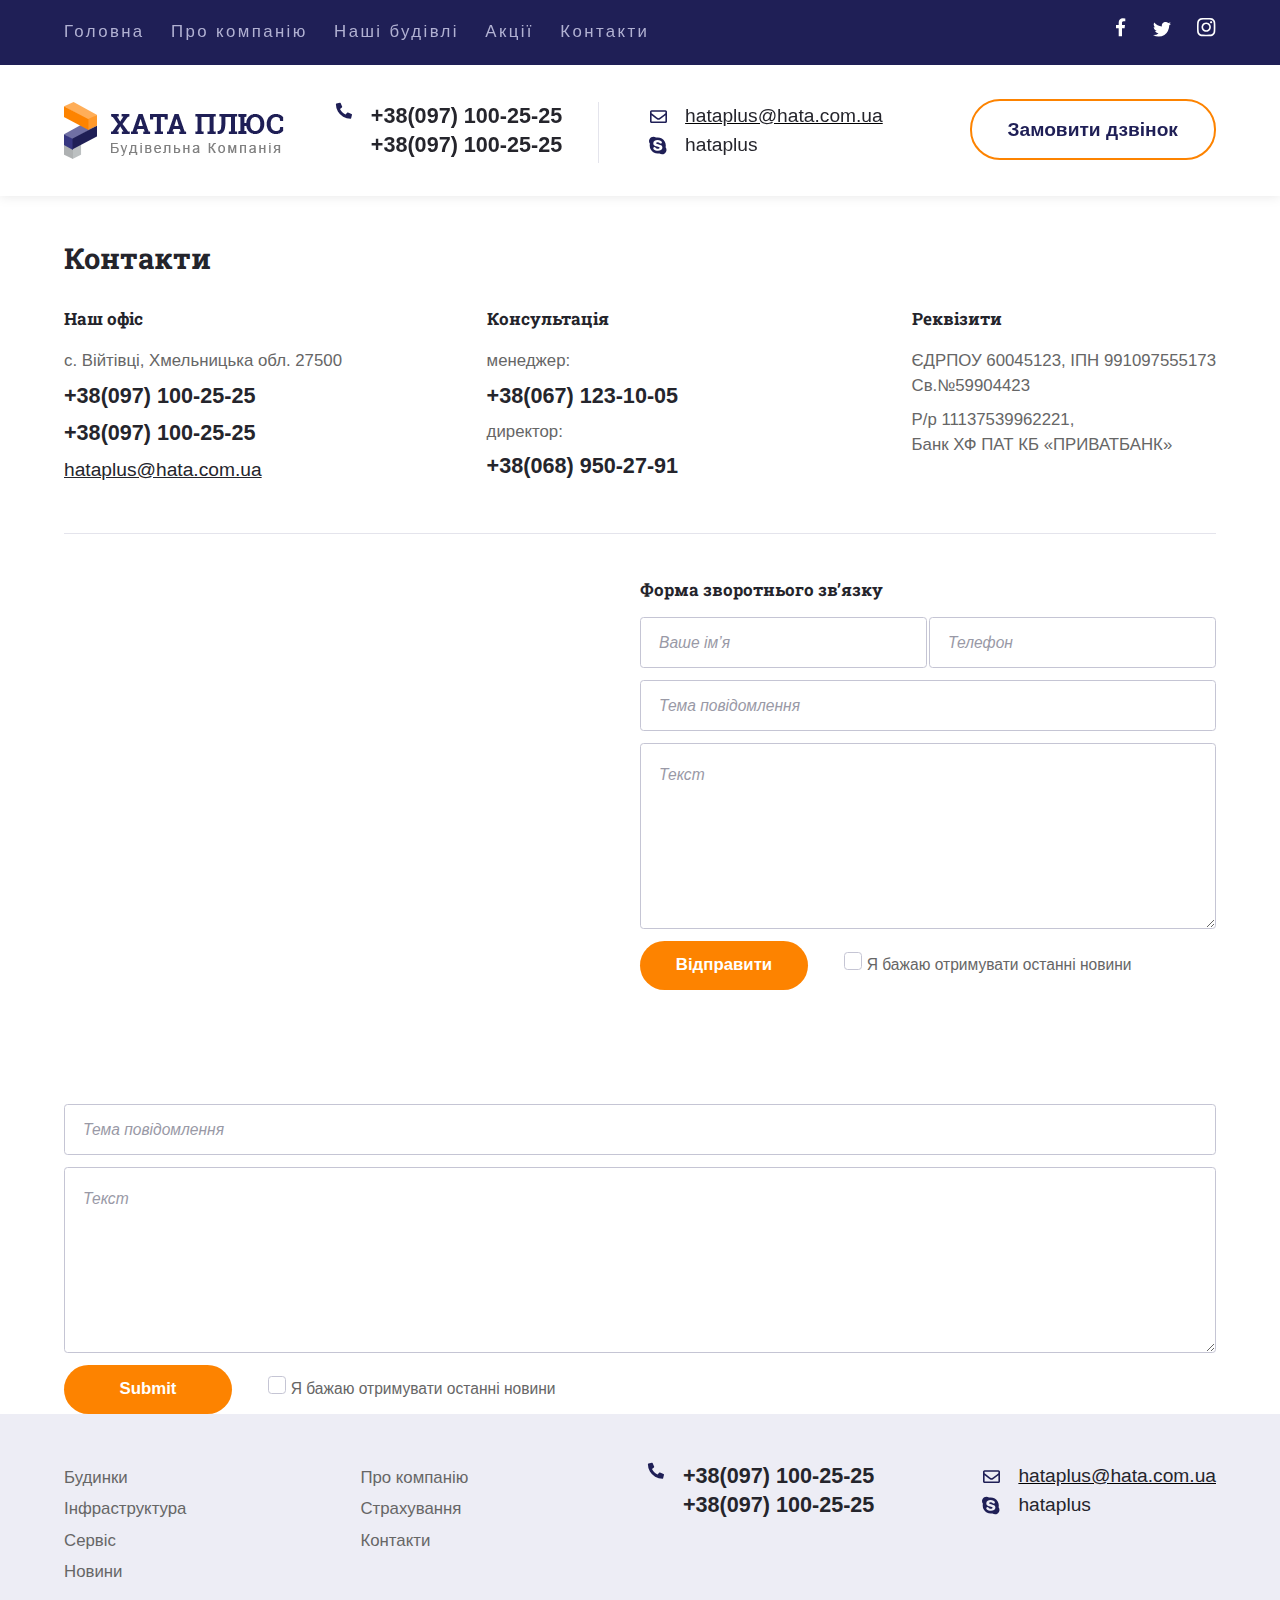
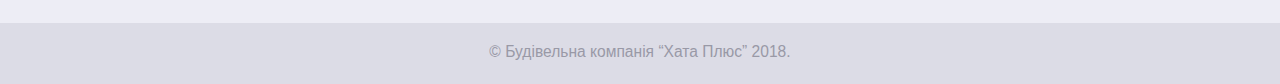
==== commit f6ad4800: "Merge branch 'master' into hata-plus" ====
--- a/hata_contacts.html
+++ b/hata_contacts.html
@@ -185,15 +185,28 @@
             <hr>
         </span>
         
-        <div class="mff flex-between">
-            <div class="map">
-                <iframe src="https://www.google.com/maps/d/embed?mid=1k1t9ROHVboImdUM75-BoyislqPootxo&ehbc=2E312F"></iframe>
-            </div>
-            <div class="feedback-form">
-                <h2>Форма зворотнього зв’язку</h2>
-                <div class="tt flex-between">
-                    <label><p><input type="text" placeholder="Ваше ім’я"></p></label>
-                    <label><p><input type="tel" placeholder="Телефон"></p></label>
+        <form action="index.php" method="post">
+            <div class="mff flex-between">
+                <div class="map">
+                    <iframe src="https://www.google.com/maps/d/embed?mid=1k1t9ROHVboImdUM75-BoyislqPootxo&ehbc=2E312F"></iframe>
+                </div>
+                <div class="feedback-form">
+                    <h2>Форма зворотнього зв’язку</h2>
+                    <div class="tt flex-between">
+                        <label><p><input type="text" placeholder="Ваше ім’я" name="user-name"></p></label>
+                        <label><p><input type="tel" placeholder="Телефон" name="phone-number"></p></label>
+                    </div>
+                    <label><p class="text"><input type="text" placeholder="Тема повідомлення" name="message-subject"></p></label>
+                    <p><textarea name="" id="" cols="30" rows="10" placeholder="Текст" name="text"></textarea></p>
+                    <label><input type="submit" value="Відправити"></label>
+                    <label>
+                      <span class="check">
+                        <input type="checkbox" name="wish" value="1">
+                        <span></span>
+                        </span>
+                        <span>Я бажаю отримувати останні новини</span>
+                    </label>
+                  </div>
                 </div>
                 <label><p class="text"><input type="text" placeholder="Тема повідомлення"></p></label>
                 <p><textarea name="" id="" cols="30" rows="10" placeholder="Текст"></textarea></p>
@@ -207,7 +220,7 @@
                 </label>
               </div>
             </div>
-        </div>
+        </form>
     </div>
 
 
--- a/css/style.css
+++ b/css/style.css
@@ -31,7 +31,12 @@
 }
 body{
     background-color: #fff;
+    /* box-sizing: border-box; */
     font-family: "Arial";
+    /* flex-wrap: wrap; */
+}
+html{
+    font-size: 0.7px;
 }
 img{
     width: 100%;
@@ -44,22 +49,24 @@
 }
 hr{
     border: 0;
-    border-top: 1px;
-    width: 713px;
-    height: 1px;
+    border-top: 1rem;
+    width: 713rem;
+    height: 1rem;
     background-color: #e4e4ec;
 }
 .header{
-    filter: drop-shadow(0 0 5px rgba(0,0,0,0.1));
+    filter: drop-shadow(0 0 5rem rgba(0,0,0,0.1));
     background-color: #ffffff;
 }
 .wrapper{
     margin: 0 auto;
-    max-width: 960px;
-}
-.flex-between{
+    box-sizing: border-box;
+    max-width: 960rem;
+}
+.flex-between {
+    flex-wrap: wrap;
     display: flex;
-    justify-content: space-between;
+    justify-content: center;
 }
 .up-menu{
     position: fixed;
@@ -70,12 +77,12 @@
     z-index: 1;
 }
 .up-menu li{
-    padding: 15px 0px;
+    padding: 15rem 0rem;
 }
 .up-menu a{
-    font-size: 14px;
-    letter-spacing: 2px;
-    line-height: 24px;
+    font-size: 14rem;
+    letter-spacing: 2rem;
+    line-height: 24rem;
     color: #b1b1d2;
     align-items: center;
 }
@@ -91,7 +98,7 @@
     transition: all 0.5s ease;
 }
 .up-menu ul{
-    column-gap: 22px;
+    column-gap: 22rem;
 }
 .phone,
 .mail,
@@ -102,33 +109,33 @@
 .mail svg,
 .skype svg {
     position: absolute;
-    /* top: 32px; */
-    left: -30px;
+    /* top: 32rem; */
+    left: -30rem;
 }
 .phone::before,
 .mail::before,
 .skype::before{
     content: "";
     position: absolute;
-    top: 32px;
-    left: -320px;
+    top: 32rem;
+    left: -320rem;
 }
 .header{
     background-color: #fff;
-    padding-top: 55px;
+    padding-top: 55rem;
     align-items: center;
 }
 .header-contacts{
-    padding: 30px 0px;
+    padding: 30rem 0rem;
     align-items: center;
 }
 .logo img{
     width: 100%;
 }
 .phone-number a{
-    padding-right: 30px;
-    font-size: 18px;
-    line-height: 24px;
+    padding-right: 30rem;
+    font-size: 18rem;
+    line-height: 24rem;
     color: #25252c;
     font-weight: bold;
 }
@@ -142,17 +149,17 @@
 .phone-number span::after{
     content: "";
     position: absolute;
-    width: 1px;
-    height: 51px;
+    width: 1rem;
+    height: 51rem;
     background-color: #e4e4ec;
 }
 .mail a{
-    font-size: 16px;
-    line-height: 24px;
+    font-size: 16rem;
+    line-height: 24rem;
     color: #25252c;
     display: flex;
     align-items: center;
-    column-gap: 12px;
+    column-gap: 12rem;
 }
 .mail span{
     text-decoration: underline;
@@ -174,13 +181,13 @@
 }
 .order a{
     color: #1f1f56;
-    font-size: 16px;
-    line-height: 24px;
+    font-size: 16rem;
+    line-height: 24rem;
     font-weight: bold;
     background-color: #ffffff;
-    border-radius: 25px;
-    border: 2px solid #fd8300;
-    padding: 15px 30px;
+    border-radius: 25rem;
+    border: 2rem solid #fd8300;
+    padding: 15rem 30rem;
     justify-content: center;
     align-items: center;
 }
@@ -189,8 +196,8 @@
     transition: all 0.5s ease;
 }
 .img{
-    padding-top: 40px;
-    padding-bottom: 40px;
+    padding-top: 40rem;
+    padding-bottom: 40rem;
     background-image: url(../img/Rectangle\ 9.png);
     text-align: center;
 }
@@ -198,52 +205,53 @@
     width: 100%;
 }
 .img h2{
-    font-size: 30px;
-    letter-spacing: 2px;
-    line-height: 24px;
+    font-size: 30rem;
+    letter-spacing: 2rem;
+    line-height: 24rem;
     text-transform: uppercase;
     color: #ffffff;
     font-weight: 700;
     font-family: "Roboto Slab";
 }
 .img span{
-    font-size: 14px;
-    line-height: 24px;
+    font-size: 14rem;
+    line-height: 24rem;
     color: #ffffff;
     text-align: center;
 }
 .img p{
-    padding-top: 12px;
-    font-size: 24px;
-    line-height: 24px;
+    padding-top: 12rem;
+    font-size: 24rem;
+    line-height: 24rem;
     color: #fd8300;
     font-weight: bold;
 }
 .img b{
-    font-size: 40px;
-    line-height: 24px;
+    font-size: 40rem;
+    line-height: 24rem;
     color: #fd8300;
     font-weight: bold;
 }
 .about-company h1{
-    padding: 28px 0px;
-    font-size: 30px;
-    line-height: 24px;
+    padding: 28rem 0rem;
+    font-size: 30rem;
+    line-height: 24rem;
     color: #24242b;
     font-weight: 700;
     font-family: "Roboto Slab";
 }
 .about-company p{
-    max-width: 677px;
-    max-height: 193px;
-    font-size: 14px;
-    line-height: 24px;
+    max-width: 677rem;
+    max-height: 193rem;
+    font-size: 14rem;
+    line-height: 24rem;
     color: #666666;
-    padding-bottom: 25px;
+    padding-bottom: 25rem;
+    width: 100%;
 }
 .about-company a{
-    font-size: 14px;
-    line-height: 24px;
+    font-size: 14rem;
+    line-height: 24rem;
     font-weight: bold;
     color: #fd8300;
 }
@@ -251,59 +259,60 @@
     text-decoration: underline;
 }
 .center-left{
-    padding-bottom: 46px;
+    padding-bottom: 46rem;
 }
 .projects h2{
-    padding-top: 30px;
-    padding-bottom: 24px;
-    font-size: 24px;
-    line-height: 24px;
+    padding-top: 30rem;
+    padding-bottom: 24rem;
+    font-size: 24rem;
+    line-height: 24rem;
     color: #24242b;
     font-weight: 700;
     font-family: "Roboto Slab";
 }
 .figcaption h3{
-    font-size: 14px;
-    line-height: 24px;
+    font-size: 14rem;
+    line-height: 24rem;
     color: #1f1f56;
     font-weight: bold;
-    column-gap: 10px;
+    column-gap: 10rem;
 }
 .figcaption h3:hover{
     text-decoration: underline;
     transition: all 0.5s ease;
 }
 .figcaption p{
-    max-height: 53px;
-    font-size: 13px;
-    line-height: 18px;
+    max-height: 53rem;
+    font-size: 13rem;
+    line-height: 18rem;
     color: #9999a6;
-    column-gap: 10px;
+    column-gap: 10rem;
 } 
 aside {
-    padding-top: 36px;
+    padding-top: 36rem;
 }
 .aside-menu{
     position: sticky;
-    top: 60px;
+    top: 60rem;
 }
 .menu li:last-child{
-    border-radius: 0px 0px 3px 3px;
+    border-radius: 0rem 0rem 3rem 3rem;
     overflow: hidden;
 }
 .menu{
-    min-width: 220px;
+    min-width: 220rem;
 }
 .menu h3{
-    padding: 17px;
-    border-radius: 3px 3px 0px 0px;
+    font-size: 17rem;
+    padding: 17rem;
+    border-radius: 3rem 3rem 0rem 0rem;
     background-color: #1f1f56;
     color:#fff;
   }
   .submenu{
     display:none;
-    font-size: 14px;
-    line-height: 24px;
+    font-size: 14rem;
+    line-height: 24rem;
     color: #666666;
   }
   .submenu a{
@@ -329,11 +338,11 @@
     content: "";
     position: absolute;
     top: 50%;
-    right: 16px;
-    width: 7px;
-    height: 7px;
-    border-top: 2px solid #666666;
-    border-left: 2px solid #666666;
+    right: 16rem;
+    width: 7rem;
+    height: 7rem;
+    border-top: 2rem solid #666666;
+    border-left: 2rem solid #666666;
     transform: translateY(-50%) rotate(135deg);
     transition: all is ease;
   }
@@ -345,10 +354,10 @@
   }
   .menu a{
     display: block;
-    padding: 17px;
-    box-shadow: inset 0px -1px 0px #cecedd;
-    font-size: 14px;
-    line-height: 24px;
+    padding: 17rem;
+    box-shadow: inset 0rem -1rem 0rem #cecedd;
+    font-size: 14rem;
+    line-height: 24rem;
     color: #25252c;
     background-color: #e4e4ec;
   }
@@ -358,25 +367,25 @@
     background-color: #ededf5;
   }
   .down-menu{
-    padding-top: 40px;
+    padding-top: 40rem;
     align-items: start;
     justify-content: space-between;
     align-items: flex-start;
   }
   .down-left{
-    column-gap: 145px;
+    column-gap: 145rem;
   }
   .down-right{
-    column-gap: 90px;
+    column-gap: 90rem;
     align-items: flex-start;
   }
 .left{
-    padding-bottom: 30px;
+    padding-bottom: 30em;
 }
   .left p,
   .right p{
-    font-size: 14px;
-    line-height: 26px;
+    font-size: 14rem;
+    line-height: 26rem;
     color: #666666;
   }
   .left ul p:hover,
@@ -388,11 +397,11 @@
     background-color: #dcdce6;
   }
   .company p{
-    font-size: 13px;
-    line-height: 18px;
+    font-size: 13rem;
+    line-height: 18rem;
     color: #9999a6;
     text-align: center;
-    padding: 15px 0px 18px;
+    padding: 15rem 0rem 18rem;
   }
 
 
@@ -405,46 +414,46 @@
     color: #fff;
 }
 .houses a{
-    font-size: 12px;
-    letter-spacing: 2px;
-    line-height: 24px;
+    font-size: 12rem;
+    letter-spacing: 2rem;
+    line-height: 24rem;
     color: #25252c;
-    padding-left: 10px;
-    padding-right: 25px;
+    padding-left: 10rem;
+    padding-right: 25rem;
 }
 .houses li{
-    padding: 8px 0px;
-    box-shadow: inset 0px 1px 0px #cecedd;
+    padding: 8rem 0rem;
+    box-shadow: inset 0rem 1rem 0rem #cecedd;
 }
 .sectors li,
 .houses li{
-    border-radius: 3px 3px 0px 0px;
+    border-radius: 3rem 3rem 0rem 0rem;
     position: relative;
 }
 .sectors li:last-child,
 .houses li:last-child{
-    border-radius: 0px 0px 3px 3px;
+    border-radius: 0rem 0rem 3rem 3rem;
 }
 .dog-houses,
 .houses{
     position: absolute;
-    top: calc(100% + 5px);
+    top: calc(100% + 5rem);
     left: 0;
-    min-width: 140px;
-    border-radius: 3px;
+    min-width: 140rem;
+    border-radius: 3rem;
     background-color: #e4e4ec;
 }
 .houses::before{
     content: "";
     position: absolute;
-    border-top: 5px solid transparent;
-    width: 100%;
-    top: -5px;
+    border-top: 5rem solid transparent;
+    width: 100%;
+    top: -5rem;
     left: 0;
 }
 .dog-houses{
     top: 0;
-    left: calc(100% + 4px);
+    left: calc(100% + 4rem);
 }
 .houses li:hover{
     background-color: #fd8300;
@@ -462,8 +471,8 @@
     content: "";
     position: absolute;
     top: 0;
-    left: -4px;
-    border-left: 4px solid transparent;
+    left: -4rem;
+    border-left: 4rem solid transparent;
     height: 100%;
 }
 .houses > li > a{
@@ -473,11 +482,11 @@
     content: "";
     position: absolute;
     top: 50%;
-    left: 110px;
-    width: 7px;
-    height: 7px;
-    border-top: 2px solid #666666;
-    border-left: 2px solid #666666;
+    left: 110rem;
+    width: 7rem;
+    height: 7rem;
+    border-top: 2rem solid #666666;
+    border-left: 2rem solid #666666;
     transform: translateY(-50%) rotate(135deg);
     transition: all is ease;
   }
@@ -489,60 +498,60 @@
   } 
 
   .price h1{
-    font-size: 24px;
-    line-height: 24px;
+    font-size: 24rem;
+    line-height: 24rem;
     color: #24242b;
     font-weight: 700;
     font-family: "Roboto Slab";
-    padding-bottom: 22px;
-    padding-top: 40px;
+    padding-bottom: 22rem;
+    padding-top: 40rem;
 }
 .price p{
-    font-size: 14px;
-    line-height: 24px;
+    font-size: 14rem;
+    line-height: 24rem;
     color: #666666;
 }
 .price span p:last-child{
-    padding-bottom: 25px;
+    padding-bottom: 25rem;
 }
 table{
-    margin-bottom: 27px;
+    margin-bottom: 27rem;
     width: 100%;
     border-collapse: collapse;
     background-color: #e4e4ec;
-    border-radius: 3px;
+    border-radius: 3rem;
     overflow: hidden;
 }
 th{
-    padding: 10px;
+    padding: 10rem;
     background-color: #1f1f56;
-    font-size: 14px;
-    line-height: 24px;
+    font-size: 14rem;
+    line-height: 24rem;
     color: #ffffff;
     font-weight: 700;
     font-family: "Roboto Slab";
   }
 thead tr+tr{
-    border:  1px solid #274569;
+    border:  1rem solid #274569;
   }
 thead th{
-    box-shadow: inset 1px 0px 0px #274569;
+    box-shadow: inset 1rem 0rem 0rem #274569;
 }
 tbody>tr{
-    width: 960px;
-    height: 41px;
+    width: 960rem;
+    height: 41rem;
     background-color: #e4e4ec;
 }  
 tbody>tr+tr{
-    box-shadow: inset 0px 1px 0px #cecedd;
+    box-shadow: inset 0rem 1rem 0rem #cecedd;
 }
   td{
-    padding: 15px;
-    font-size: 14px;
-    line-height: 24px;
+    padding: 15rem;
+    font-size: 14rem;
+    line-height: 24rem;
     color: #666666;
     align-items: center;
-    box-shadow: inset 1px 0px 0px #cecedd;
+    box-shadow: inset 1rem 0rem 0rem #cecedd;
 }   
  td:first-child{
     text-align: left;
@@ -561,17 +570,17 @@
     color: #fff;
 }
 .price{
-    padding-bottom: 33px;
+    padding-bottom: 33rem;
 }
 .price span p:last-child{
-    padding-bottom: 27px;
+    padding-bottom: 27rem;
 }
 .price a{
-    font-size: 14px;
-    line-height: 24px;
+    font-size: 14rem;
+    line-height: 24rem;
     color: #fd8300;
     font-weight: bold;
-    margin-bottom: 33px;
+    margin-bottom: 33rem;
 }
 .price a:hover{
     text-decoration: underline;
@@ -579,19 +588,19 @@
 }
 span > hr {
     border: 0;
-    border-top: 1px;
-    width: 960px;
-    height: 1px;
+    border-top: 1rem;
+    width: 960rem;
+    height: 1rem;
     background-color: #e4e4ec;
 }
 .projects-two{
-    min-width: 960px;
+    min-width: 960rem;
 }
 .projects-two h2{
-    padding-top: 30px;
-    padding-bottom: 24px;
-    font-size: 24px;
-    line-height: 24px;
+    padding-top: 30rem;
+    padding-bottom: 24rem;
+    font-size: 24rem;
+    line-height: 24rem;
     color: #24242b;
     font-weight: 700;
     font-family: "Roboto Slab";
@@ -624,138 +633,138 @@
 
 .ocd{
     justify-content: start;
-    column-gap: 88px;
+    column-gap: 88rem;
 }
 .contacts-ocd{
-    padding-bottom: 33px;
+    padding-bottom: 33rem;
 }
 .contacts-ocd h1{
-    font-size: 24px;
-    line-height: 24px;
+    font-size: 24rem;
+    line-height: 24rem;
     color: #24242b;
     font-weight: 700;
     font-family: "Roboto Slab";
-    padding-top: 40px;
-    padding-bottom: 27px;
+    padding-top: 40rem;
+    padding-bottom: 27rem;
 }
 .contacts-ocd h3{
-    font-size: 14px;
-    line-height: 24px;
+    font-size: 14rem;
+    line-height: 24rem;
     color: #24242b;
     font-weight: 700;
     font-family: "Roboto Slab";
-    padding-bottom: 12px;
+    padding-bottom: 12rem;
 }
 .contacts-ocd p{
-    font-size: 14px;
-    line-height: 21px;
+    font-size: 14rem;
+    line-height: 21rem;
     color: #666666;
-    padding-bottom: 7px;
+    padding-bottom: 7rem;
 }
 .mail-two{
-    font-size: 16px;
-    line-height: 24px;
+    font-size: 16rem;
+    line-height: 24rem;
     text-decoration: underline;
     color: #25252c;
 }
 .Consultation{
-    margin-right: 74px;
+    margin-right: 74rem;
 }
 
 .phone {
-    font-size: 18px;
-    line-height: 24px;
+    font-size: 18rem;
+    line-height: 24rem;
     color: #25252c;
     font-weight: bold;
 }
 .map{
     overflow: hidden;
     position: relative;
-    min-width: 466px;
-    min-height: 400px;
+    min-width: 466rem;
+    min-height: 400rem;
 }
 iframe{
     height: 100%;
     position: absolute;
-    top: -71px;
+    top: -71rem;
     width: 100%;
     border: none;
 }
 .contacts span>a {
     color: #25252c;
-    font-size: 16px;
-    line-height: 24px;
+    font-size: 16rem;
+    line-height: 24rem;
     text-decoration: underline;
 }
 
 .contacts{
-    padding-bottom: 25px;
+    padding-bottom: 25rem;
 }
 .mff{
-    padding-top: 35px;
-    padding-bottom: 40px;
+    padding-top: 35rem;
+    padding-bottom: 40rem;
     width: 100%;
 }
 
 .mff h2{
-    font-size: 14px;
-    line-height: 24px;
+    font-size: 14rem;
+    line-height: 24rem;
     color: #24242b;
     font-weight: 700;
     font-family: "Roboto Slab";
-    padding-bottom: 10px;
+    padding-bottom: 10rem;
 }
 .feedback-form{
     width: 50% ;    
 }
 input{ 
-    border: 1px solid #c5c5d4;
+    border: 1rem solid #c5c5d4;
     box-sizing: border-box;
-    border-radius: 3px;
+    border-radius: 3rem;
 }
 ::placeholder{
     color: #9999a6;
     font-style: italic;
 }
 label input{
-    font-size: 13px;
-    line-height: 21px;
+    font-size: 13rem;
+    line-height: 21rem;
   }
   .tt input {
-    padding: 15px;
+    padding: 15rem;
   }
   input[type=text],
   input[type=tel]{
     width: 100%;    
-    padding: 10px 15px;
-    padding-right: 55px;
-    margin-bottom: 10px;
+    padding: 10rem 15rem;
+    padding-right: 55rem;
+    margin-bottom: 10rem;
 }
   .text input{
-    font-size: 13px;
-    line-height: 21px;
+    font-size: 13rem;
+    line-height: 21rem;
   }
   
   textarea{
     width: 100%;    
-    min-height: 105px;
-    max-height: 155px;
-    padding: 15px;
-    border: 1px solid #c5c5d4;
-    font-size: 13px;
-    line-height: 21px;
+    min-height: 105rem;
+    max-height: 155rem;
+    padding: 15rem;
+    border: 1rem solid #c5c5d4;
+    font-size: 13rem;
+    line-height: 21rem;
     font-family: "Arial";
-    margin-bottom: 10px;
+    margin-bottom: 10rem;
     resize: vertical;
     box-sizing: border-box;
-    border-radius: 3px;
+    border-radius: 3rem;
   }
   
   input[type=checkbox]{
     appearance: none;
-    width: 15px;
-    height: 15px;
-    border-radius: 3px;
+    width: 15rem;
+    height: 15rem;
+    border-radius: 3rem;
   }
   
   .check{
@@ -767,32 +776,32 @@
   }
   
   input:checked + span{
-    top: 3px;
+    top: 3rem;
     left: 45%;
-    width: 5px;
-    height: 8px;
-    border-top: 2px solid #000;
-    border-left: 2px solid #000;
+    width: 5rem;
+    height: 8rem;
+    border-top: 2rem solid #000;
+    border-left: 2rem solid #000;
     transform: translate(-50%, -50%) rotate(-135deg);
   }
   
   input[type=submit]{
-    width: 140px;
-    height: 41px;
+    width: 140rem;
+    height: 41rem;
     border: none;
-    border-radius: 21px;
+    border-radius: 21rem;
     background-color: #fd8300;
-    font-size: 14px;
-    line-height: 24px;
+    font-size: 14rem;
+    line-height: 24rem;
     color: #ffffff;
     font-weight: bold;
     text-align: center;
-    margin-right: 30px;
+    margin-right: 30rem;
   }
   
   label span{
-    font-size: 13px;
-    line-height: 21px;
+    font-size: 13rem;
+    line-height: 21rem;
     color: #666666;
     font-family: "Arial";
   }
@@ -800,5 +809,52 @@
   
   
   
-  
+  @media screen and (min-width: 487px){
+    .flex-between{
+        justify-content: space-between;
+    }
+}
+/* @media screen and (max-width: 486rem){
+    .up-menu{
+        flex-wrap: wrap;
+        display: flex;
+        justify-content: space-between; 
+    }
+} */
+@media screen and (min-width: 877px){
+    html {
+        font-size: 1px;
+    }
+}
+@media screen and (max-width: 876px){
+    .header-contacts,
+    .up-menu{
+        justify-content: space-between;
+    }
+}
+@media screen and (max-width: 610px){
+    .mail{
+        flex-wrap: wrap;
+    }
+}
+@media screen and (max-width: 876px){
+    .header-contacts{
+        justify-content: space-between;
+    }
+}
+@media screen and (max-width: 932px){
+    aside{
+        width: 100%;
+    }
+}
+@media screen and (min-width: 1040px){
+    html {
+        font-size: 1.2px;
+    }
+}
+@media screen and (min-width: 2040px){
+    html {
+        font-size: 2px;
+    }
+}
   